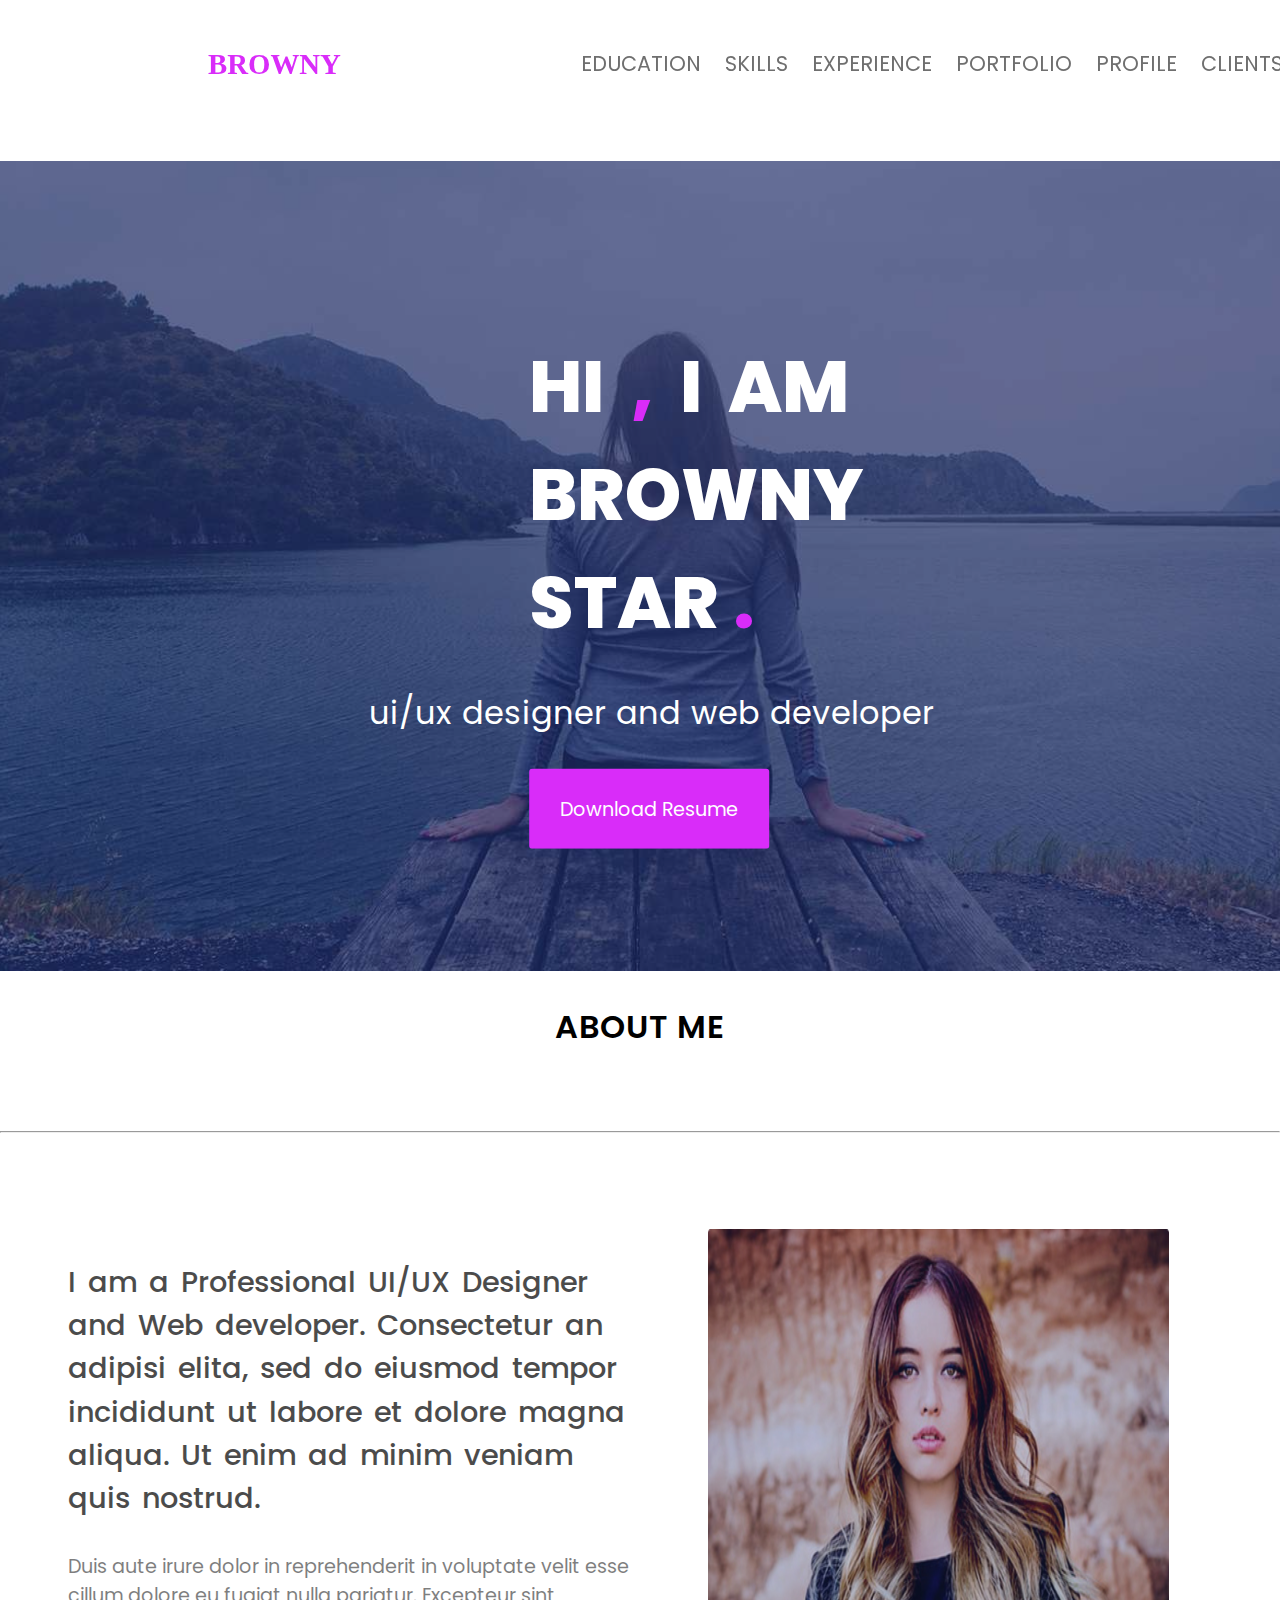
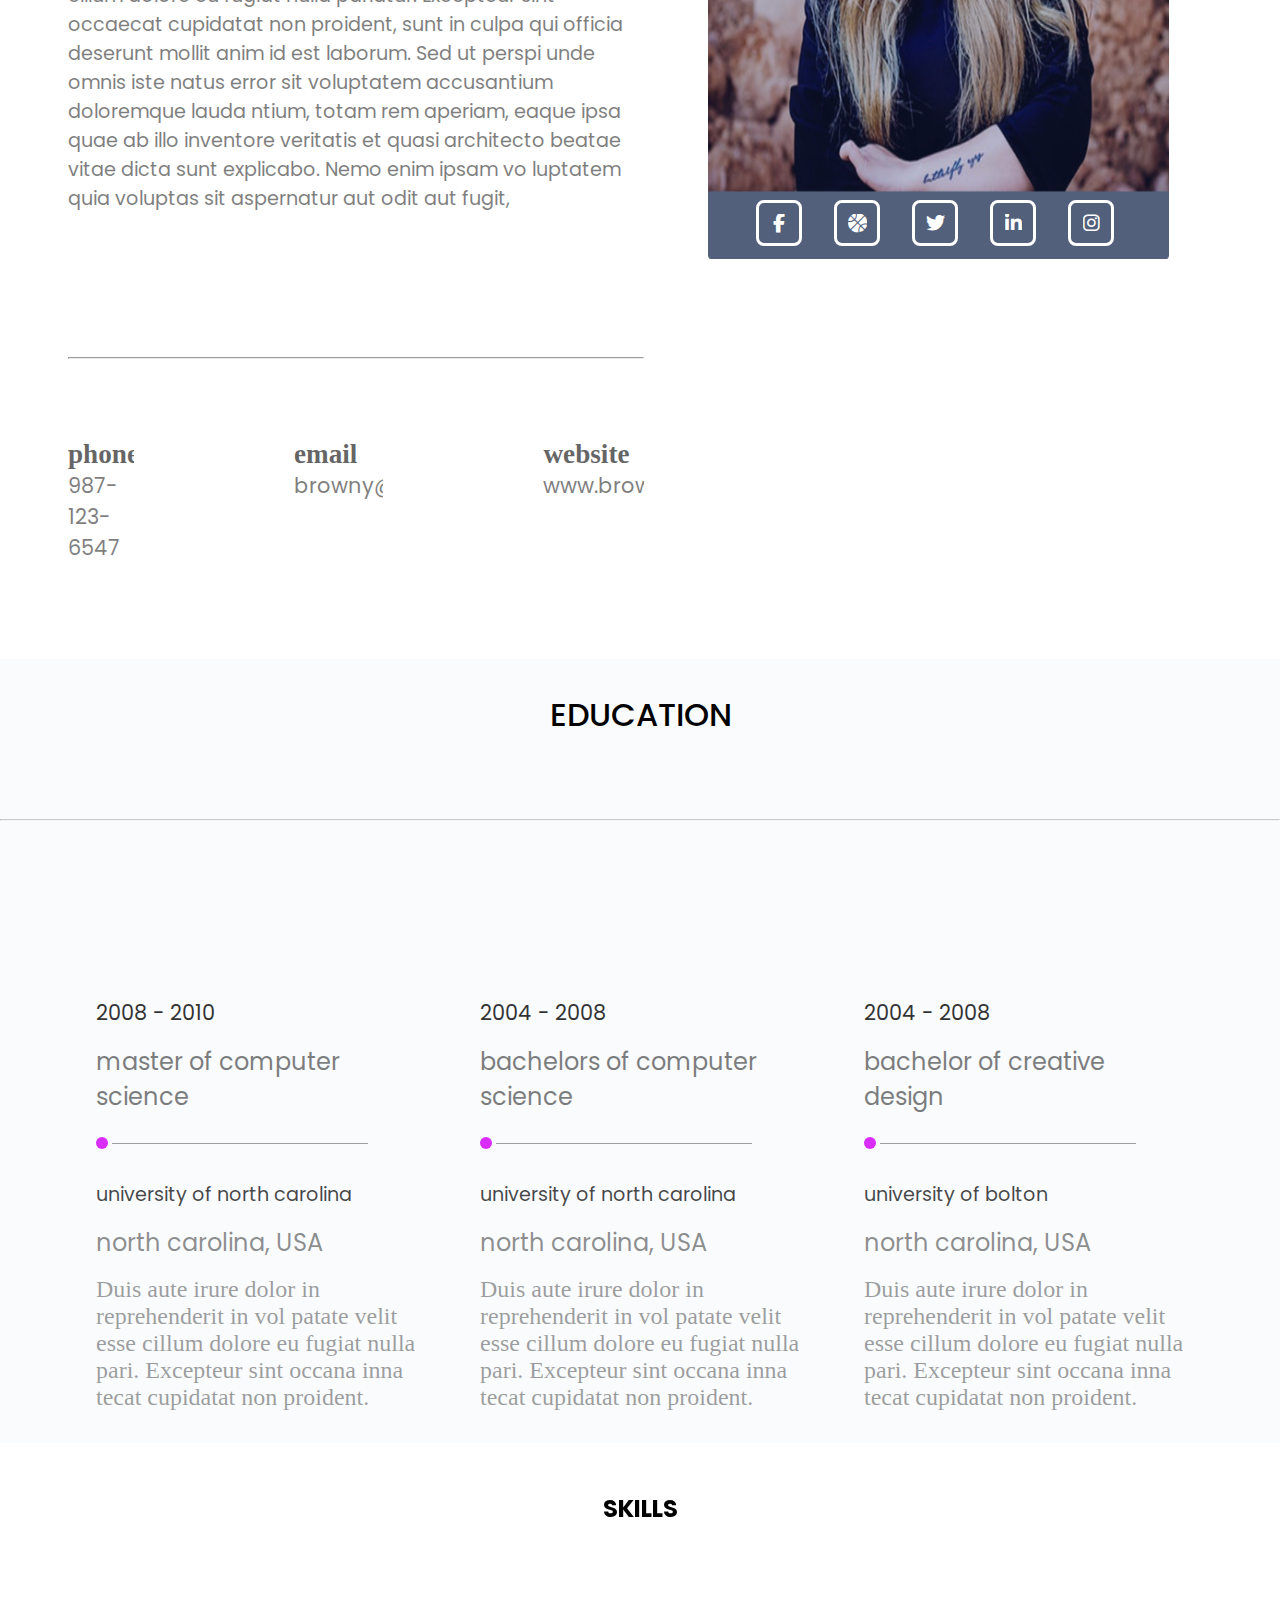
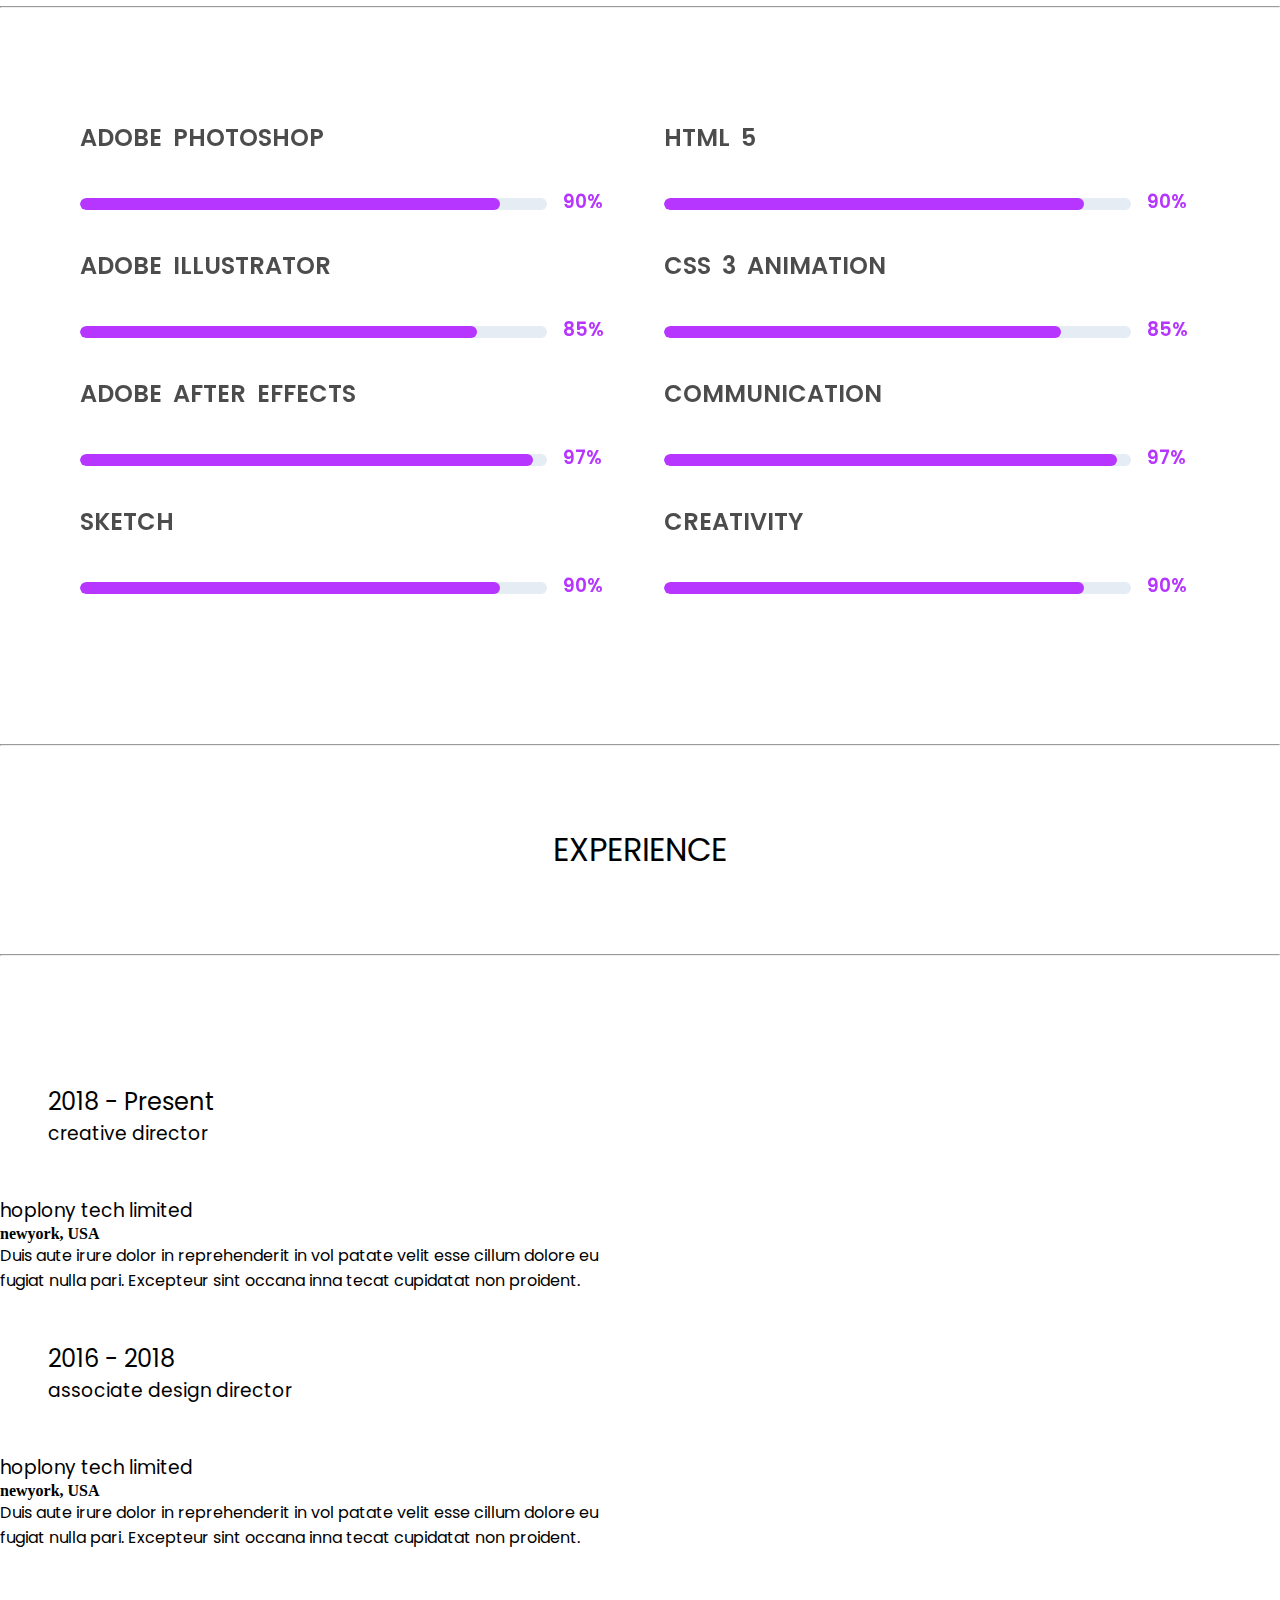
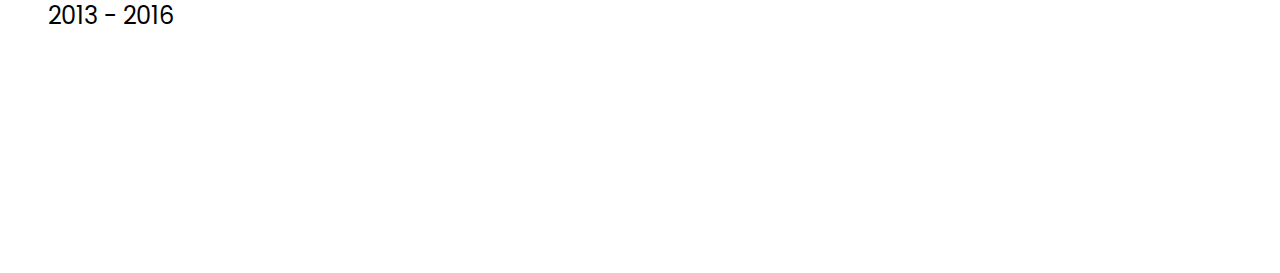
==== html/index.html @ 08ea1aae "adding files" ====
<!DOCTYPE html>
<html lang="en">
<head>
    <meta charset="UTF-8">
    <link rel="preconnect" href="https://fonts.googleapis.com">
    <link rel="shortcut icon" href="/images/logo/favicon.png" type="image/x-icon">
<link rel="preconnect" href="https://fonts.gstatic.com" crossorigin>
<link href="https://fonts.googleapis.com/css2?family=Poppins:ital,wght@0,100;0,200;0,300;0,400;0,500;0,600;0,700;0,800;0,900;1,100;1,200;1,300;1,400;1,500;1,600;1,700;1,800;1,900&display=swap" rel="stylesheet">
    <meta name="viewport" content="width=device-width, initial-scale=1.0">
    <link rel="stylesheet" href="https://cdnjs.cloudflare.com/ajax/libs/font-awesome/6.7.2/css/all.min.css" integrity="sha512-Evv84Mr4kqVGRNSgIGL/F/aIDqQb7xQ2vcrdIwxfjThSH8CSR7PBEakCr51Ck+w+/U6swU2Im1vVX0SVk9ABhg==" crossorigin="anonymous" referrerpolicy="no-referrer" />
    <link rel="stylesheet" href="/css/style.css">
    <title>BROWNY</title>
</head>
<body>
    <header>
        <nav>
            <div class="content">
                <div class="fp">
            <span>BROWNY</span>
            <div class="icon">
                <div class="box" id="bar" type="button"><i class="fa-solid fa-bars" ></i></div>
                <div class="box" id="x"type="button"><i class="fa-solid fa-xmark"></i></div>
            </div>
        </div>
            <ul>
                <li><a href="">EDUCATION</a></li>
                <li><a href="">SKILLS</a></li>
                <li><a href="">EXPERIENCE</a></li>
                <li><a href="">PORTFOLIO</a></li>
                <li><a href="">PROFILE</a></li>
                <li><a href="">CLIENTS</a></li>
                <li><a href="">CONTACT</a></li>
            </ul>
          
        </div>
        </nav>
    </header>
    <div class="hero">
        <div class="txts" text align="justify">
            <h1>hi <span>,</span> i am   <span class="lft">browny</span>  star<span> .</span></h1>
                <h2>ui/ux designer and web developer</h2>
                <button > <a href="resume.txt">Download Resume</a></button>
        </div>
    </div>
    <h1 style=" text-align: center;
    text-transform:uppercase ; margin-top: 2rem;
  font-weight: 600;letter-spacing: 1px; margin-bottom: 2rem;">about me</h1>
  <hr>
  <!-- starting of about me ------------------------------------------------------------------------------------------------------------------ -->
  <div class="about-me">
    <div class="left">
        <div class="tp">
        <h2>I am a Professional UI/UX Designer and Web developer. Consectetur an adipisi elita, sed do eiusmod tempor incididunt ut labore et dolore magna aliqua. Ut enim ad minim veniam quis nostrud.</h2>
        <p>Duis aute irure dolor in reprehenderit in voluptate velit esse cillum dolore eu fugiat nulla pariatur. Excepteur sint occaecat cupidatat non proident, sunt in culpa qui officia deserunt mollit anim id est laborum. Sed ut perspi unde omnis iste natus error sit voluptatem accusantium doloremque lauda ntium, totam rem aperiam, eaque ipsa quae ab illo inventore veritatis et quasi architecto beatae vitae dicta sunt explicabo. Nemo enim ipsam vo luptatem quia voluptas sit aspernatur aut odit aut fugit,</p>
    </div>
        <hr>
        <div class="ip">
            <div class="box">
                <span>phone</span>
                <p>987-123-6547</p>
            </div>
            <div class="box">
                <span>email</span>
                <p>browny@info.com</p>
            </div>
            <div class="box">
                <span>website</span>
                <p>www.brownsine.com</p>
            </div>
            
        </div>
   
    </div>
    <div class="right">
        <img src="/images/about/profile_image.jpg" alt="">
        <div class="icons" >
           
            <div class="i"><i class="fa-brands fa-facebook-f" style="color: #ffffff;"></i></div>
            <div class="i">  <i class="fa-solid fa-basketball" style="color: #ffffff;"></i> </div>
                <div class="i"> <i class="fa-brands fa-twitter" style="color: #ffffff;"></i></div>
                    <div class="i"><i class="fa-brands fa-linkedin-in" style="color: #ffffff;"></i></div>
                        <div class="i"> <i class="fa-brands fa-instagram" style="color: #ffffff;"></i></div>
        </div>
    </div>
  </div>
  <!-- start o education part ------------------------------------------------------------------------------------------------------------------------------------------------------------------------------------------------- -->
<div class="edu">
    <h1>education</h1>
    <hr>
    <div class="edu-cont">
    <div class="edu-timeline">
        <div class="up">
        <h2>2008 - 2010</h2>
        <h3>master of computer science</h3>
        <div class="line"> <div class="circle"></div> <div></div> </div>
    </div>
            <div class="low">
                <h2>university of north carolina</h2>
                <h3>north carolina, USA</h3>
                <span>Duis aute irure dolor in reprehenderit in vol patate velit esse cillum dolore eu fugiat nulla pari. Excepteur sint occana inna tecat cupidatat non proident.</span>
            </div>
       
    </div>
    
    <div class="edu-timeline">
        <div class="up">
        <h2>2004 - 2008</h2>
        <h3>bachelors of computer science</h3>
        <div class="line"> <div class="circle"></div> <div></div> </div>
       </div>
            <div class="low">
                <h2>university of north carolina</h2>
                <h3>north carolina, USA</h3>
                <span>Duis aute irure dolor in reprehenderit in vol patate velit esse cillum dolore eu fugiat nulla pari. Excepteur sint occana inna tecat cupidatat non proident.</span>
            </div>
   
    
    </div>
    <div class="edu-timeline">
        <div class="up">
        <h2>2004 - 2008</h2>
        <h3>bachelor of creative design</h3>
        
        <div class="line"> <div class="circle"></div> <div></div> </div>
        </div>
            <div class="low">
                <h2>university of bolton</h2>
                <h3>north carolina, USA</h3>
                <span>Duis aute irure dolor in reprehenderit in vol patate velit esse cillum dolore eu fugiat nulla pari. Excepteur sint occana inna tecat cupidatat non proident.</span>
            </div>
       
  

    </div>
</div>
</div>

 <!-- starting of skills ------------------------------------------------------------------------------------------------------------------------------------------------------------------------------------------------- -->
 <!-- starting of skills ------------------------------------------------------------------------------------------------------------------------------------------------------------------------------------------------- -->

 <!-- starting of skills ------------------------------------------------------------------------------------------------------------------------------------------------------------------------------------------------- -->
 <!-- starting of skills ------------------------------------------------------------------------------------------------------------------------------------------------------------------------------------------------- -->
 <!-- starting of skills ------------------------------------------------------------------------------------------------------------------------------------------------------------------------------------------------- -->
 <!-- starting of skills ------------------------------------------------------------------------------------------------------------------------------------------------------------------------------------------------- -->
 <!-- starting of skills ------------------------------------------------------------------------------------------------------------------------------------------------------------------------------------------------- -->
 <!-- starting of skills ------------------------------------------------------------------------------------------------------------------------------------------------------------------------------------------------- -->
 <!-- starting of skills ------------------------------------------------------------------------------------------------------------------------------------------------------------------------------------------------- -->
 <!-- starting of skills ------------------------------------------------------------------------------------------------------------------------------------------------------------------------------------------------- -->
 <!-- starting of skills ------------------------------------------------------------------------------------------------------------------------------------------------------------------------------------------------- -->
   <div class="skills" loading="lazy">
    <h1>skills</h1>
    <hr>
    <div class="skill_box">
        <div class="design_skills">



            <div class="skill_wraper">
                <h2>adobe photoshop</h2>
                <div class="pogress">
                    <div class="pbox">
                        <div class="pbar" id="one"></div>
                    </div>
                    <h3>90%</h3>
                </div>
                
            </div>


            <div class="skill_wraper">
                <h2>adobe illustrator</h2>
                <div class="pogress">
                    <div class="pbox">
                        <div class="pbar" id="two"></div>
                    </div>
                    <h3>85%</h3>
                </div>
              
            </div>
            <div class="skill_wraper">
                <h2>adobe after effects</h2>
                <div class="pogress">
                    <div class="pbox">
                        <div class="pbar" id="three"></div>
                    </div>
                    <h3>97%</h3>
                </div>
                
            </div>
            <div class="skill_wraper">
                <h2>sketch</h2>
                <div class="pogress">
                    <div class="pbox">
                        <div class="pbar" id="four"></div>
                    </div>
                    <h3>90%</h3>
                </div>
                
            </div>










        </div>
        <div class="web_skills">

            <div class="skill_wraper">
                <h2>html 5</h2>
                <div class="pogress">
                    <div class="pbox">
                        <div class="pbar" id="one"></div>
                    </div>
                    <h3>90%</h3>
                </div>
            
            </div>


            <div class="skill_wraper">
                <h2>css 3 animation</h2>
                <div class="pogress">
                    <div class="pbox">
                        <div class="pbar" id="two"></div>
                    </div>
                    <h3>85%</h3>
                </div>
               
            </div>
            <div class="skill_wraper">
                <h2>communication</h2>
                <div class="pogress">
                    <div class="pbox">
                        <div class="pbar" id="three"></div>
                    </div>
                    <h3>97%</h3>
                </div>
              
            </div>
            <div class="skill_wraper">
                <h2>creativity</h2>
                <div class="pogress">
                    <div class="pbox">
                        <div class="pbar" id="four"></div>
                    </div>
                    <h3>90%</h3>
                </div>
                
            </div>
        </div>
    </div> 
   </div>
  <hr>

<!-- start of EXPERIENCE part ---------------------------------------------------------------------------------------- -->
<!-- start of EXPERIENCE part ---------------------------------------------------------------------------------------- -->
<!-- start of EXPERIENCE part ---------------------------------------------------------------------------------------- -->
<!-- start of EXPERIENCE part ---------------------------------------------------------------------------------------- -->
<!-- start of EXPERIENCE part ---------------------------------------------------------------------------------------- -->


<div class="experience">
 <h1>experience</h1>
 <hr>
 <div class="r_container">
        <!-- space ---------------------------------------->
    <div class="row">
        <div class="left">
            <h2>2018 - Present</h2>
            <h3>creative director</h3>
        </div>
        <div class="right">
            <h3>hoplony tech limited</h3>
            <h4>newyork, USA</h4>
            <p>Duis aute irure dolor in reprehenderit in vol patate velit esse cillum dolore eu fugiat nulla pari. Excepteur sint occana inna tecat cupidatat non proident.</p>
        </div>
    
    </div>
    <!-- space ---------------------------------------->
    <div class="row">
        <div class="left">
            <h2>2016 - 2018</h2>
            <h3>associate design director</h3>
        </div>
        <div class="right">
            <h3>hoplony tech limited</h3>
            <h4>newyork, USA</h4>
            <p>Duis aute irure dolor in reprehenderit in vol patate velit esse cillum dolore eu fugiat nulla pari. Excepteur sint occana inna tecat cupidatat non proident.</p>
        </div>
    </div>
        <!-- space ---------------------------------------->
    <div class="row">
        <div class="left">
            <h2>2013 - 2016</h2>
            <h3></h3>
        </div>
        <div class="right">
            <h3></h3>
            <h4></h4>
            <p></p>
        </div>
    </div>
        <!-- space ---------------------------------------->
    <div class="row">
        <div class="left">
            <h2></h2>
            <h3></h3>
        </div>
        <div class="right">
            <h3></h3>
            <h4></h4>
            <p></p>
        </div>
    </div>
        <!-- space ---------------------------------------->
    <div class="row">
        <div class="left">
            <h2></h2>
            <h3></h3>
        </div>
        <div class="right">
            <h3></h3>
            <h4></h4>
            <p></p>
        </div>
    </div>
        <!-- space ---------------------------------------->
 </div>





</div>





































































    <script src="/js/app.js">
        
    </script>
</body>
</html>
---- css/style.css ----
*{
    padding: 0;
    margin: 0;
    overflow-x: hidden;
}
h1,p,h2,h3,a{
  font-family: "Poppins", sans-serif;
  font-weight: 400;
  font-style: normal;
  
}
hr{
  margin: 5rem 0;
}
a{
  text-decoration: none;
  color: white;
}
nav{
    padding: 3rem;
    box-shadow:  0 0 1px 0 black;
}
nav span{
   
        font-size: 1.3rem;
        color: #d92cf9;
        font-weight: bold;
        margin-bottom: 2rem;
}
nav ul{
 position:absolute;
 z-index: 1;
 transition: .2s;
 font-size: 1.2rem;
 bottom:250rem ;
}
nav ul a{
    color: black;
    text-decoration: none;
    line-height: 2rem;

}
nav .icon .box{
  border: 2px solid #d92cf9;
  height: 3rem;
  width: 3rem;
  display: flex;
  align-items: center;
  justify-content: center;
}

nav .icon i{
    color: #d92cf9;
    font-size: 2rem;
    position:absolute;
    overflow: hidden;
  
   
}
.vis{
    position: relative;
    bottom: 0;
}

/* nav .icon i::after{
    content: '';
    
    position: absolute;

    top: -0.5rem;
    left: -0.5rem;
    right: -0.5rem;
    bottom: -0.5rem;
    background-color: transparent;
    border: rgb(158, 16, 16) px solid;
} */
nav .fp{
 display: flex;
 height: fit-content;
 justify-content: space-between;
 overflow: visible;
}
#x{
    display: none;
}
.hero{
  position: relative;
  color: white;
 

  height: 80VH;
  width: 100VW;
  background-image: url("/images/about/welcome-banner.jpg");
  background-size: cover;
  background-position: center;
  

}
.hero .txts{
position: absolute;
width: max-content;
left: 50%;
top: 40%;
transform: translate(-40%,-50%);
margin-top: 5rem;


}

.hero h1{
  margin-bottom: 2rem;
  font-size: 3rem;
  width: 15rem;
  font-weight: 750;
  text-transform: uppercase;
  animation: first 1s ;
  margin-left: 5rem;
 
}
.hero h1 span{
  color: #d92cf9;
  font-weight: 750;
  word-wrap: normal;
}
.hero h1 .lft{
  color: white;
  transform: translate(-100px);
}
.hero h2{
  font-size: 1.2rem;
  margin-bottom: 2rem;
  animation: first 1s ;
  letter-spacing: .5px;
 
}
.hero button{
  background-color: #d92cf9;
  color: white;
  border: none;
  height: 3rem;
  width: 10rem;
  border-radius: 3px;
  margin-left: 5rem;
  font-size: 1rem;
}
.hero::before{
  content: "";
  position: absolute;
  top: 0;
  left: 0;
  background: rgba(31, 44, 108, .65);
  width: 100%;
  height: 100%;
}
@keyframes first {

   0%{
     margin-bottom: 0;
   }
   100%{
    margin-bottom: 3rem;
   }
}
.about-me{
  width: 100%;
  height: 100%;
  display: flex;
  flex-wrap: wrap;
  padding-right: 2rem;
  padding-left: 20px;
}
.about-me .left{
  width: 100%;

}
.about-me .right{
  width: 100%;
  height: 70vh;
  padding: 1rem;
  
  position: relative;
}
.right img{
  width: 95%;
  height:100%;
}
.about-me .left .tp {
  margin-top: 5rem;
}
.about-me .left .tp h2{
  font-size: 1.1rem;
  font-weight: 500;
  opacity: .7;
  margin-bottom: 4rem;
}
.about-me .left .tp p{
  font-size: 1.1rem;
  opacity: .5;
  margin-bottom: 4rem;
}
.about-me .left .ip {
  margin-top: 2rem;
}
.about-me .left .ip .box{
  margin-bottom: 3rem;
}
.about-me .left .ip .box span{
  font-size: 1.3rem;
  opacity: .6;
 
}
.about-me .left .ip .box p{
  font-size: 1.3rem;
  opacity: .5;
}
.right .icons{
  position:absolute;
 margin-bottom: 1rem;
left:   50%;
transform: translate(-50%);
  bottom: 0;
  display: flex;
  gap: 2rem;
 
}

  .right .icons i {
  
    font-size: 1rem; /* Increased for better visibility */
 
  }
  
.right .icons .i{
  height: 1.8rem;
  width: 1.8rem;
  border: 2px solid white;
  display: flex;
  align-items: center;
  justify-content: center;
  margin: 0;
}
.edu{
  height: 100%;
  width: 100vw;
  background-color: #f9fbfd;
  padding: 2rem 0;
}
.edu h1{
  text-align: center;
  text-transform: uppercase;
  margin-bottom: 5rem;
}
.edu hr{
  opacity: .5;
}
.edu .edu-timeline{

  padding: 2rem;
}
.edu .edu-timeline .up{
margin-bottom: 1.5rem;
  overflow: visible;
}
.edu .edu-timeline .up h2{
 font-size: 1.1rem;
 opacity: .8;
}
.edu .edu-timeline .up h3{
  font-size: 1.1rem;
  opacity: .5;
  position: relative;
  overflow: visible;
 }
 .edu .edu-timeline .line {
 
overflow: visible;

 }
 .edu .edu-timeline .line .circle{
  height: 12px;
  width: 12px;
  border-radius: 50%;
 display: inline-flex;
 position: relative;
 top: 5px;
  background-color: #d92cf9;
 }
.line div{
  background-color: #0000005c;
  display: inline-flex;
  width: 80%;
  height: 1px;
 }
 .edu-timeline h3{
  margin:1rem 0;
 }
 .edu .edu-timeline .low h2{
 font-size: 1.2rem;
 color: rgba(0, 0, 0, 0.73);
 }
 .edu .edspanu-timeline .low h3{
  font-size: 1rem;

  color: rgba(0, 0, 0, 0.639);
  }
 .low span{
    font-size: 1rem;
  opacity: .6;
    color: rgb(22, 22, 22);
    }
    .skills h1{
      text-align: center;
      text-transform: uppercase;
      font-size: 1.5rem;
      font-weight: bold;
      margin-top: 3rem;
    }
    .skills hr{
      margin: 5rem 0;
    }

    .skills .skill_box .skill_wraper h2{
      font-size: 1rem;
      opacity: 0.7;
      text-transform: uppercase;
      word-spacing: 5px;
      margin-bottom: 1rem;
      position: relative;
      
    }
    .skills .skill_box .skill_wraper{
      width: 100%;
    
    }
    .skills .skill_box {
      display: flex;
      flex-wrap: wrap;
      gap: 5rem;
      padding: 2rem;
      margin-left: 3rem;
    }
    .skills .skill_box .design_skills{
      width: 100%;
    }
     .skills .skill_box .web_skills{
      width: 100%;
    }
    
    .skills .skill_box .skill_wraper .pogress{
      width: 100%;
      display: flex;
      
      gap: 1rem;
    }
    .skills .skill_box .skill_wraper h3{
      color: #b636ff;
      font-weight: 600;
    }
    .skills .skill_box .skill_wraper .pogress .pbox{
     width: 80%;
     height: 8px;
     background-color: #E6ECF3;
     border-radius:  40px;
     margin-top: .7rem;
    }
    .skills .skill_box .skill_wraper .pogress .pbox #one{
      height: 100%;
      width: 90%;
      border-radius:  40px;
      background-color: #b636ff;
      animation: bar   1s ease-in ;
    
    }
    .skills .skill_box .skill_wraper .pogress .pbox #two{
      height: 100%;
      width: 85%;
      border-radius:  40px;
      background-color: #b636ff;
      animation: bar   1s ease-in ;
    }
    .skills .skill_box .skill_wraper .pogress .pbox #three{
      height: 100%;
      width: 97%;
      border-radius:  40px;
      background-color: #b636ff;
      animation: bar   1s ease-in ;
      
    }
    .skills .skill_box .skill_wraper .pogress .pbox #four{
      height: 100%;
      width: 90%;
      border-radius:  40px;
      background-color: #b636ff;
      animation: bar   1s ease-in ;
    }
    @keyframes bar{
      0%{
        width: 0%;
      }
      100%{
        width: 100%;
      }
    }

    .experience{
      width: 100%;
      height: 100%;
    }
    .experience h1{
     text-transform: uppercase;
     text-align:center;
    }
 
 










/* for tablet----------------------------------------------------------------------------------------------------------------------------- */
@media (min-width:480px ) and (max-width:768px){

  
  .about-me{
    width: 100vw;
    display: flex;
    flex-wrap: nowrap;
  }
  .right{
    width: 50%;
  }
  .left{
    width: 50%;
   
  }
  .right .icons{
   
   margin-bottom: 1.8rem;

  }
  .about-me .left .tp h2{
   
    margin-bottom: 2rem;
  }
  .about-me .left .tp p{
   
    margin-bottom: 2rem;
  }
  .about-me .left .ip {
    display: flex;
    flex-wrap: nowrap;
    gap: 2rem;
  }
  .about-me .left .ip .box span{
    font-size: 1rem;
 
   
  }
  .about-me .left .ip .box p{
    font-size: 1rem;
   
  }
  .edu .edu-cont{
    display: flex;
    flex-wrap: nowrap;
 
  }
  .line div{
    background-color: #0000005c;
    display: inline-flex;
    width: 80%;
    height: 1px;
   }
}
/* for laptop---------------------------------------------------------------------------------------------------------------------------------------- */


@media (min-width:769px ) and (max-width:1024px){
  nav .icon{
    display: none;
  }
  nav{
    padding-right:.5px ;
  }
  nav ul {
    position: relative;
   top: 0;
   display: flex;
  font-size: 1.1rem;
   gap: 1.5rem;
  }
  nav .content{
    display: flex;
    gap: 3rem;
  } 
  nav ul a{
    color: #6f6f6f;
    transition: .5s;
  }     
  nav a:hover{
    color: #d92cf9;
  }
  .about-me{
    width: 100vw;
    display: flex;
    flex-wrap: nowrap;
  }
  .right{
    width: 50%;
  }
  .left{
    width: 50%;
   
  }
  .right .icons{
   
   margin-bottom: 1.8rem;

  }
  .about-me .left .tp h2{
   
    margin-bottom: 2rem;
  }
  .about-me .left .tp p{
   
    margin-bottom: 2rem;
  }
  .about-me .left .ip {
    display: flex;
    flex-wrap: nowrap;
    gap: 2rem;
  }
  .about-me .left .ip .box span{
    font-size: 1rem;
 
   
  }
  .about-me .left .ip .box p{
    font-size: 1rem;
   
  }
  .edu .edu-cont{
    display: flex;
    flex-wrap: nowrap;
 
  }
  .line div{
    background-color: #0000005c;
    display: inline-flex;
    width: 80%;
    height: 1px;
   }
   .skills .skill_box {
    display: flex;
    flex-wrap: wrap;
    gap: 0rem;
    padding: 2rem;
    
  }
  .skills .skill_box .design_skills{
    width: 50%;
  }
   .skills .skill_box .web_skills{
    width: 50%;
  }
  

       
    
    
    
}
/* for desktop--------------------------------------------------------------------------------------------------------- */
@media  (min-width:1025px){
    nav span{
     float: left;
     font-size: 1.3rem;
     margin-right: 15rem;
    }
    nav .icon{
        display: none;
      }
      nav{
        padding-right:.5px ;
        width: 100%;
        display: flex;
        justify-content:center;
        position: sticky;
        top: 0;
        overflow: hidden;
        
      }
      nav ul {
        position: relative;
        overflow: visible;
        margin-right: 5rem;
       top: 0;
       display: flex;
      font-size: 1.3rem;
       gap: 1.5rem;
       text-align: center;
       color: #6f6f6f;
      }
      nav span{
        font-size: 1.8rem;
      }
      nav ul a{
        color: #6f6f6f;
        transition: .5s;
      }
      nav .content{
        display: inline-flex;
     
        margin-left: 10rem;
      }   
      nav a:hover{
        color: #d92cf9;
      }  
      
      
      .hero h1{
       
        margin-left: 12rem;
        font-size: 4.5rem;
        width: 20rem;
        overflow: visible;
      } 
      .hero{
        height: 90vh;
      }
      .hero h1 .lft{
       text-align: center;
      }

      .hero .txts button{
        margin-left: 12rem;
        height: 5rem;
  width: 15rem;
  font-size: 1.2rem;
      }
      .hero h2{
        font-size: 2rem;
        margin-bottom: 2rem;
        animation: first 1s ;
        letter-spacing: 1px;
        margin-left: 2rem;
       
      }
      .hero .txts {
        left: 45%;
top: 40%;
transform: translate(-40%,-45%);
      }
      .about-me{
        width: 100vw;
        display: flex;
        flex-wrap: nowrap;
      }
      .right{
        width: 50%;
        overflow: hidden;
      }
      .left{
        width: 50%;
        padding: 3rem;
       
      }
      .right .icons{
        position:absolute;
        margin-bottom: 1rem;
       left:   40%;
       transform: translate(-50%);
         bottom: 0;
         display: flex;
         gap: 2rem;
         
       margin-bottom: 1.8rem;
    
      }
      .right .icons i{
        font-size: 1.2rem;
      }
      .right .icons .i{
        border-radius: 8px;
        height: 2.5rem;
        width: 2.5rem;
        border: 3px solid white;
      }
      .about-me .left .tp{
        margin-top: 0;
      }
      .about-me .left .tp h2{
       font-size: 1.8rem;
       word-spacing: 5px;
       line-height: 1.5;
        margin-bottom: 2rem;
      }
      .about-me .left .tp p{
        font-size: 1.2rem;
      
       
      }
      .about-me .left .ip {
        display: flex;
        flex-wrap: nowrap;
        gap: 10rem;
      }
      .about-me .left .ip .box span{
        font-size: 2rem;
     
       
      }
      .about-me .left .ip .box p{
        font-size: 1rem;
       
      }
      .right img{
        width: 80%;
        height:100%;
      }
      .about-me .left .ip .box span{
        font-size: 1.7rem;   
        font-weight: 550;    
      }
      .about-me .left .ip .box p{
        font-size: 1.3rem;
        opacity: .5;
      }
      .edu{
        height: 80vh;
        width: 100vw;
        background-color: #f9fbfd;
        padding: 2rem 0;
      }
      .edu h1{
        font-weight: 500;
      }
       .edu-cont{
        display: flex;
        flex-wrap: nowrap;
        padding: 4rem;
        margin-top: 5rem;
      
     
      }
      .line div{
        background-color: #0000005c;
        display: inline-flex;
        width: 80%;
        height: 1px;
       }
       .edu .edu-timeline .up{
        margin-bottom: 2rem;
          overflow: visible;
        }
        .edu .edu-timeline .up h2{
         font-size: 1.3rem;
         opacity: .8;
        }
        .edu .edu-timeline .up h3{
          font-size: 1.5rem;
          opacity: .5;
          position: relative;
          overflow: visible;
         }
      
      
       
        
          .low h2{
         font-size: 1.2rem;
         color: rgba(0, 0, 0, 0.73);
         }
          .low h3{
          font-size: 1.5rem;
          color: rgba(0, 0, 0, 0.448);
          }
          .low span{
            font-size: 1.5rem;
            color: rgba(0, 0, 0, 0.639);
            }
            .skills .skill_box {
              display: flex;
              flex-wrap: wrap;
              gap: 0rem;
              padding: 2rem;
              
            }
            .skills .skill_box .design_skills{
              width: 50%;
            }
             .skills .skill_box .web_skills{
              width: 50%;
            }
            .skills .skill_box .skill_wraper h2{
              font-size: 1.5rem;
              font-weight: 600;
            }
            .skills .skill_box .skill_wraper .pogress .pbox{
             width: 80%;
             height: 12px;
             
           
            }
            .skills .skill_box .skill_wraper .pogress{
              margin:2rem 0;
            }
            
    }
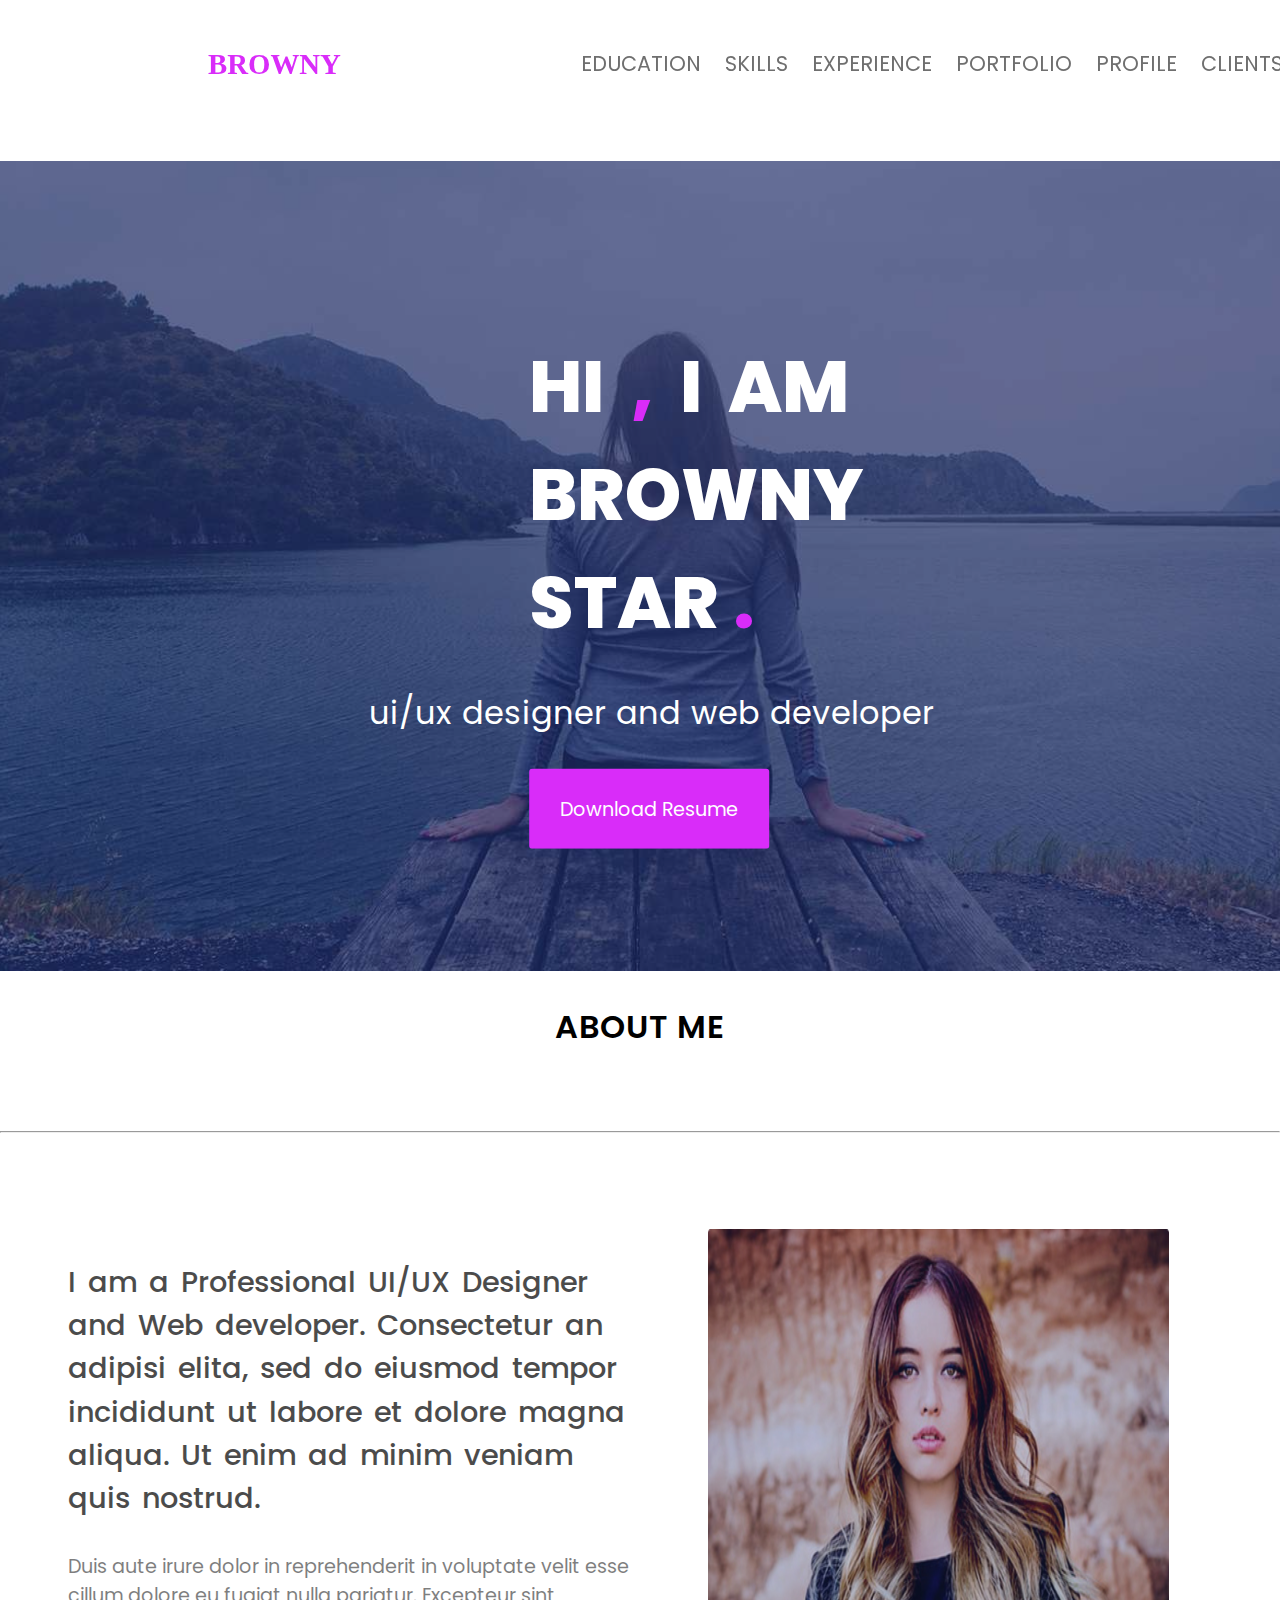
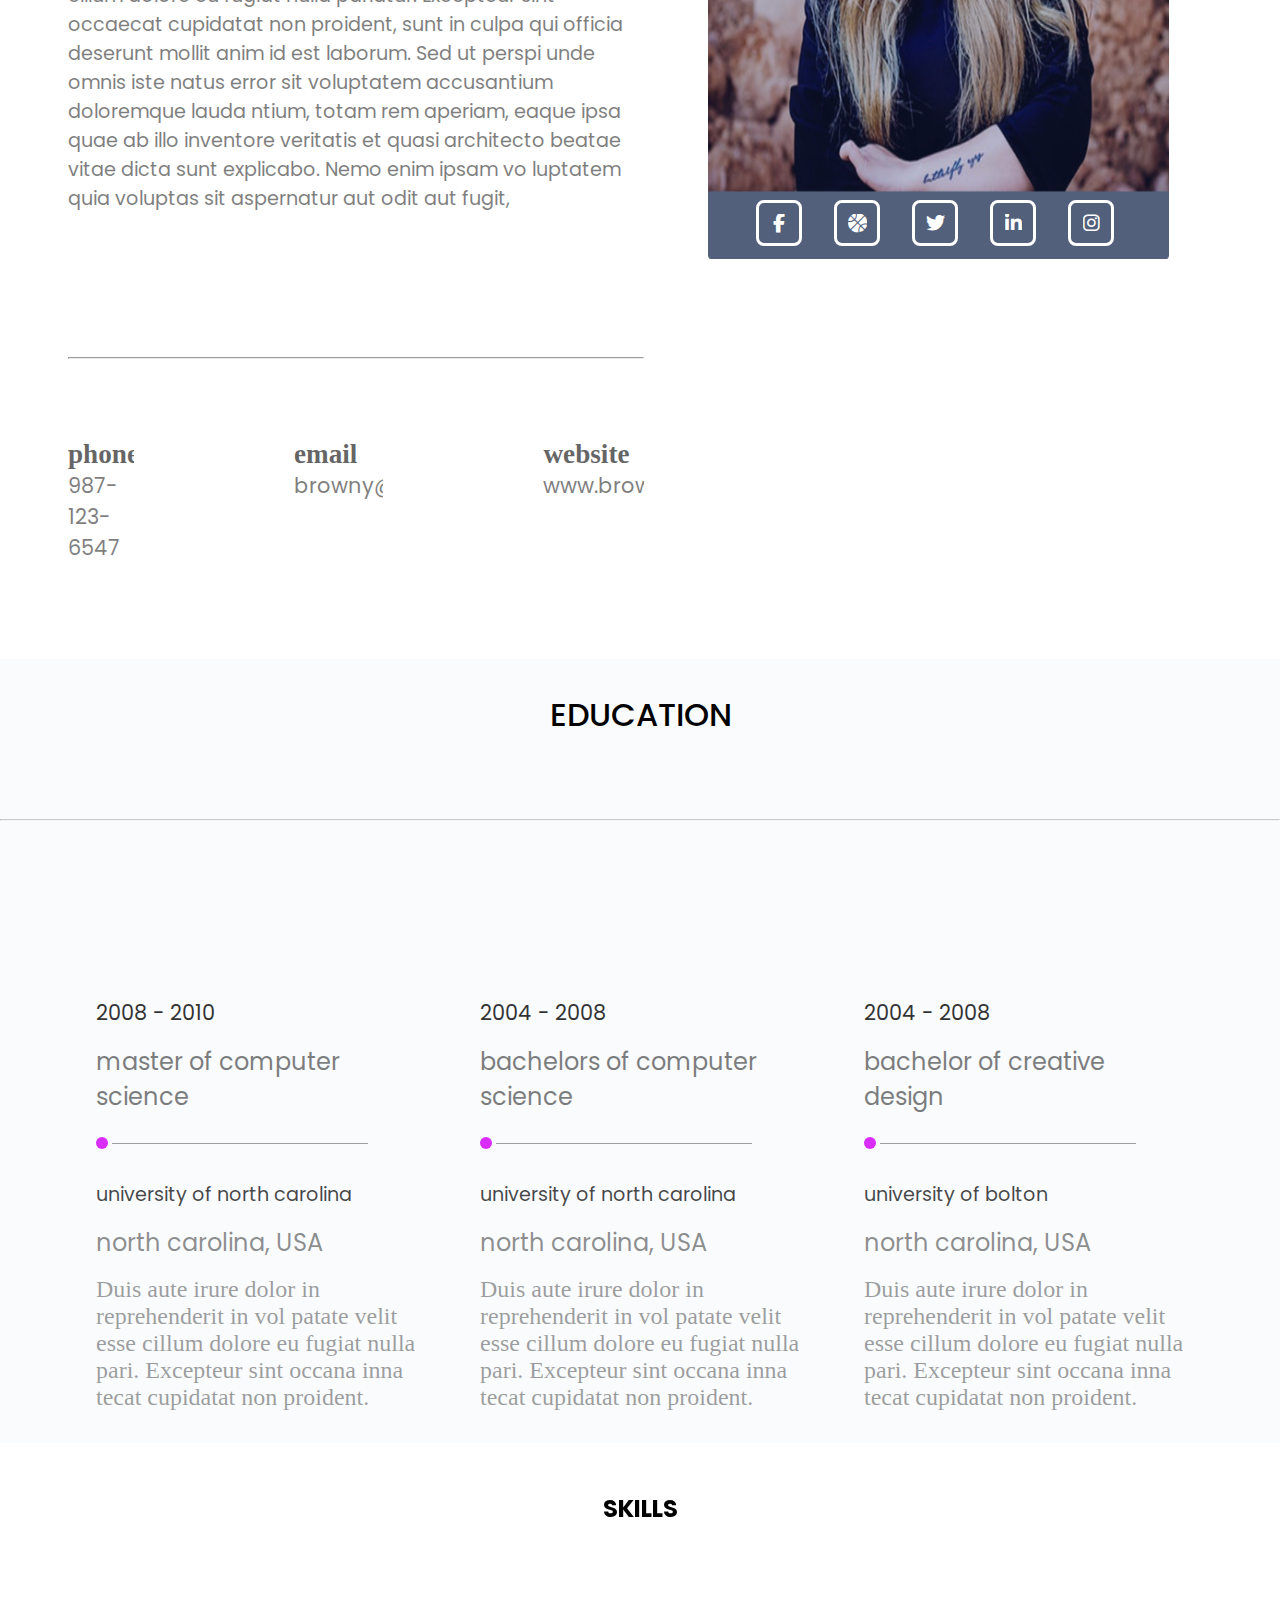
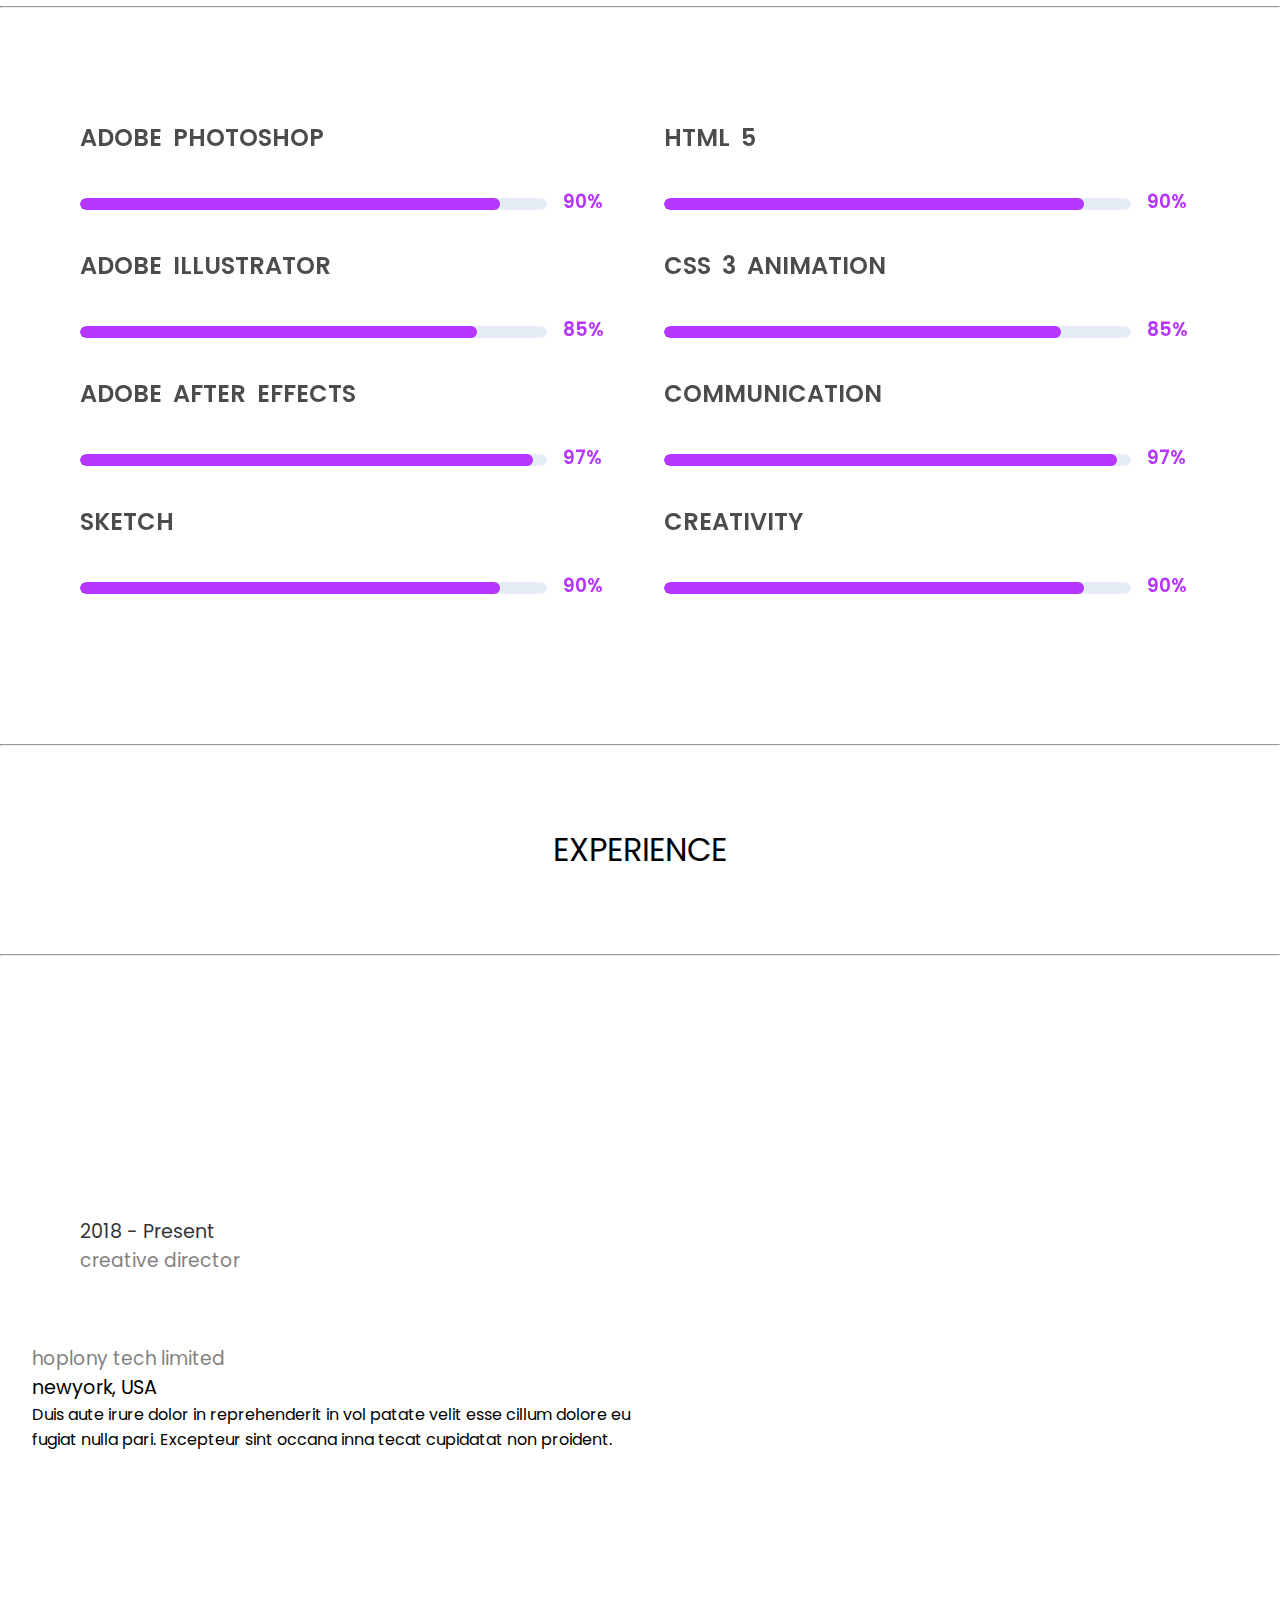
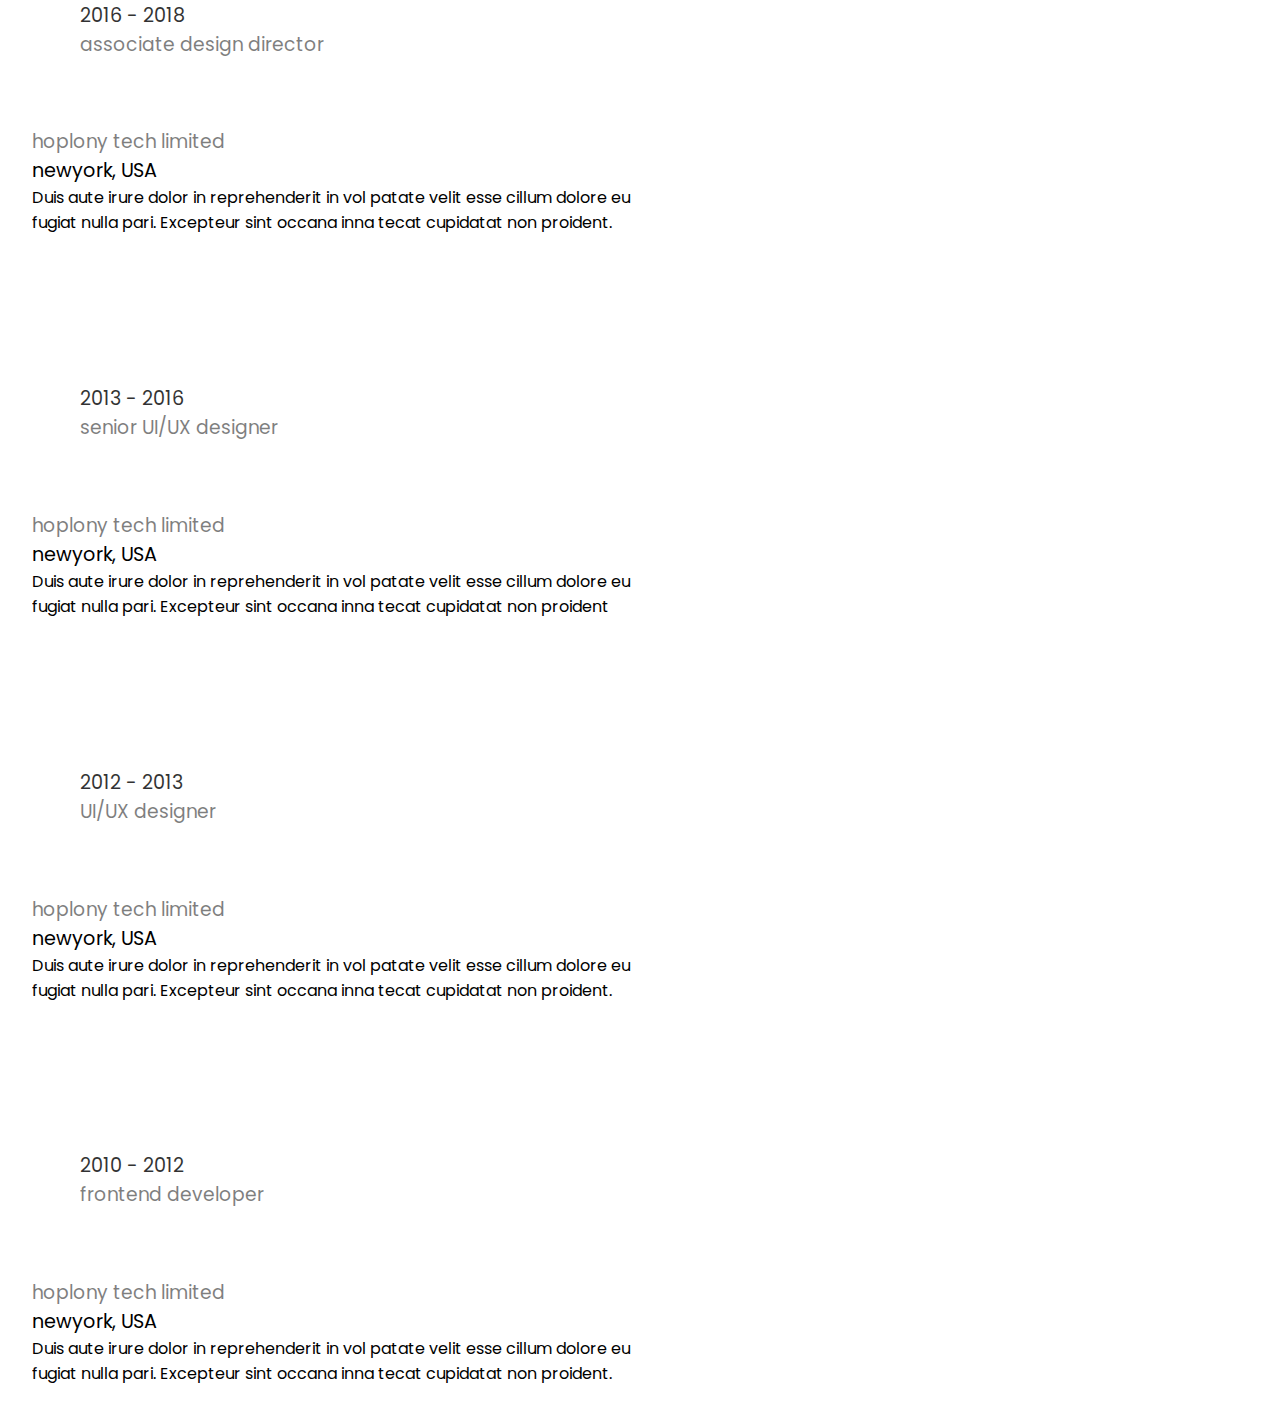
==== commit 9aafa743: "changing in files" ====
--- a/html/index.html
+++ b/html/index.html
@@ -297,36 +297,36 @@
     <div class="row">
         <div class="left">
             <h2>2013 - 2016</h2>
-            <h3></h3>
+            <h3>senior UI/UX designer</h3>
         </div>
         <div class="right">
-            <h3></h3>
-            <h4></h4>
-            <p></p>
+            <h3>hoplony tech limited</h3>
+            <h4>newyork, USA</h4>
+            <p>Duis aute irure dolor in reprehenderit in vol patate velit esse cillum dolore eu fugiat nulla pari. Excepteur sint occana inna tecat cupidatat non proident</p>
         </div>
     </div>
         <!-- space ---------------------------------------->
     <div class="row">
         <div class="left">
-            <h2></h2>
-            <h3></h3>
+            <h2>2012 - 2013</h2>
+            <h3>UI/UX designer</h3>
         </div>
         <div class="right">
-            <h3></h3>
-            <h4></h4>
-            <p></p>
+            <h3>hoplony tech limited</h3>
+            <h4>newyork, USA</h4>
+            <p>Duis aute irure dolor in reprehenderit in vol patate velit esse cillum dolore eu fugiat nulla pari. Excepteur sint occana inna tecat cupidatat non proident.</p>
         </div>
     </div>
         <!-- space ---------------------------------------->
     <div class="row">
         <div class="left">
-            <h2></h2>
-            <h3></h3>
+            <h2>2010 - 2012</h2>
+            <h3>frontend developer</h3>
         </div>
         <div class="right">
-            <h3></h3>
-            <h4></h4>
-            <p></p>
+            <h3>hoplony tech limited</h3>
+            <h4>newyork, USA</h4>
+            <p>Duis aute irure dolor in reprehenderit in vol patate velit esse cillum dolore eu fugiat nulla pari. Excepteur sint occana inna tecat cupidatat non proident.</p>
         </div>
     </div>
         <!-- space ---------------------------------------->
--- a/css/style.css
+++ b/css/style.css
@@ -9,7 +9,7 @@
     margin: 0;
     overflow-x: hidden;
 }
-h1,p,h2,h3,a{
+h1,p,h2,h3,a,h4,h5,h6{
   font-family: "Poppins", sans-serif;
   font-weight: 400;
   font-style: normal;
@@ -411,12 +411,34 @@
     .experience{
       width: 100%;
       height: 100%;
+    
     }
     .experience h1{
      text-transform: uppercase;
      text-align:center;
     }
- 
+    .experience .r_container{
+      padding: 2rem;
+    
+    }
+    .experience .r_container .row{
+     margin-top: 5rem;
+     
+    
+    }
+    .experience .r_container .row .left{
+     margin: 1.3rem 0;
+    }
+    .experience .r_container .row h2{
+      font-size: 1.2rem;
+    opacity: .8;
+    }
+    .experience .r_container .row h3{
+      opacity: .5;
+    }
+    .experience .r_container .row h4{
+     font-size: 1.2rem;
+    }
  
 
 
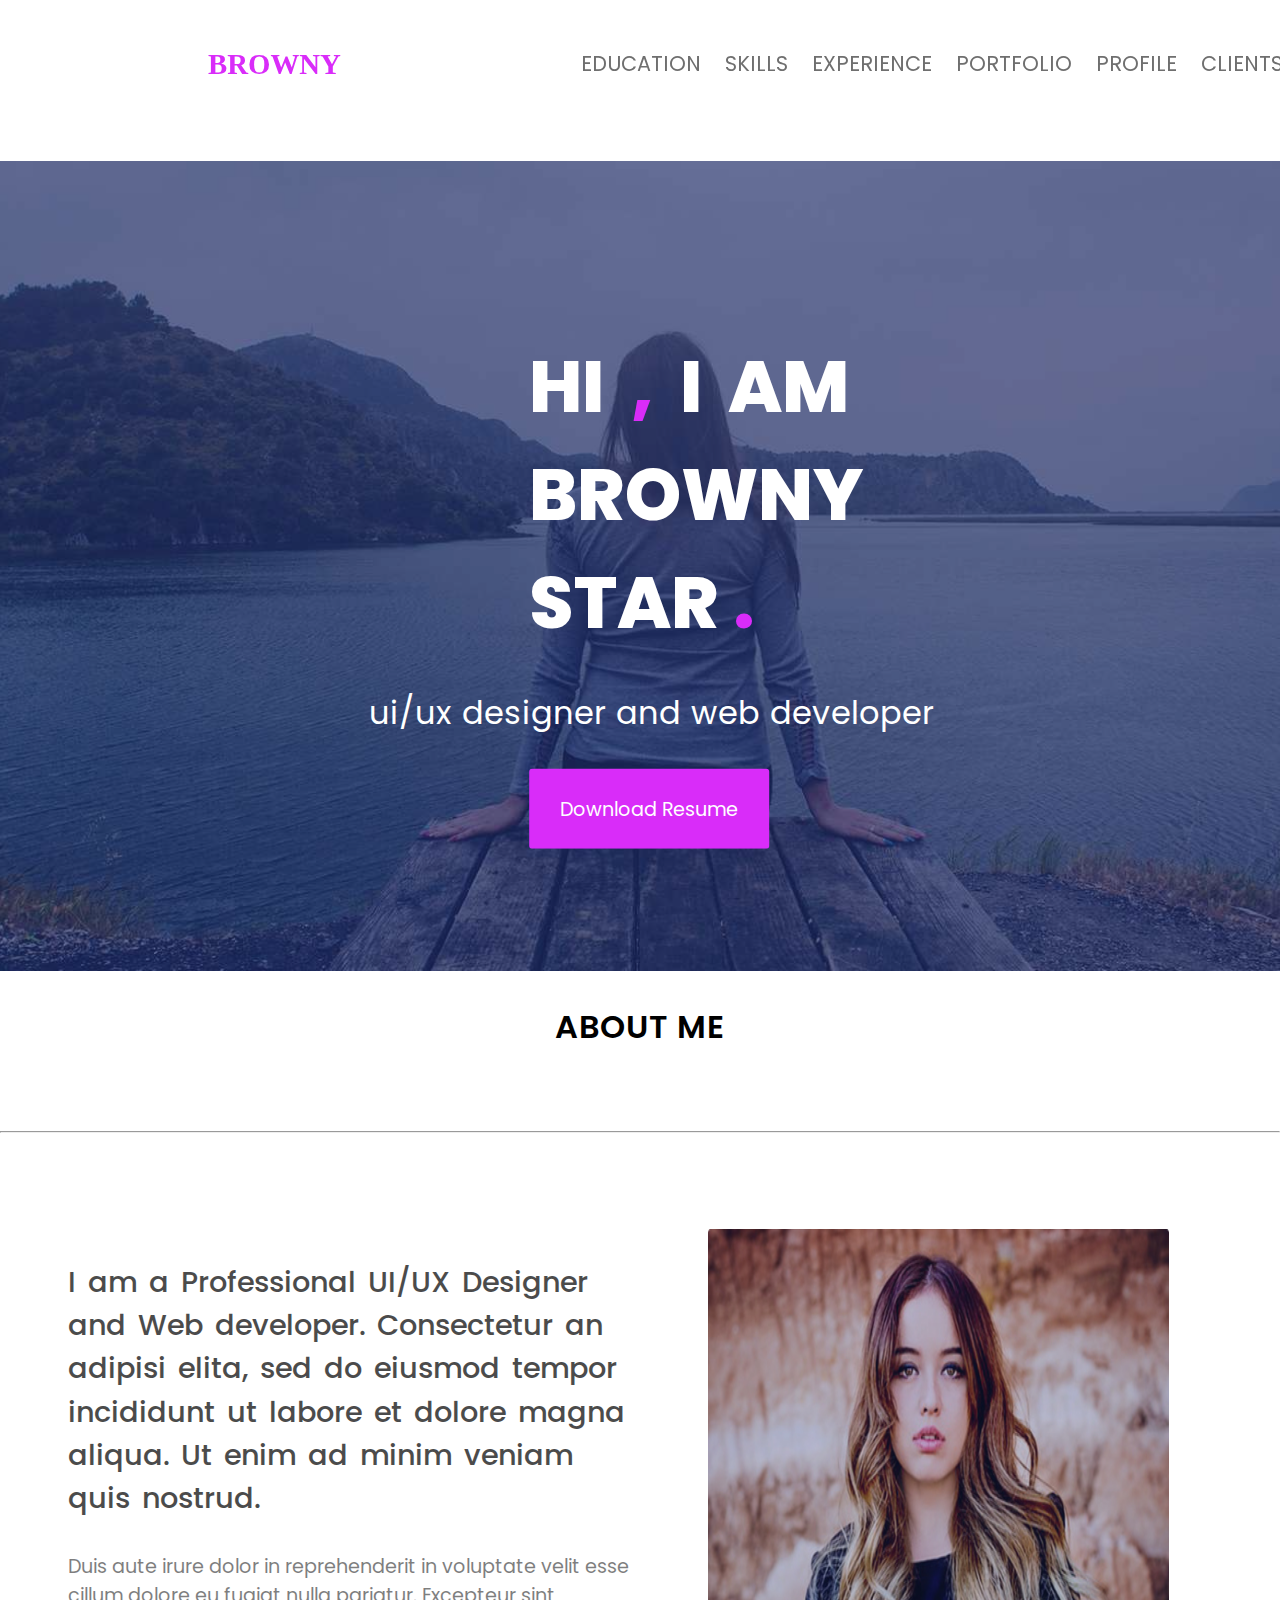
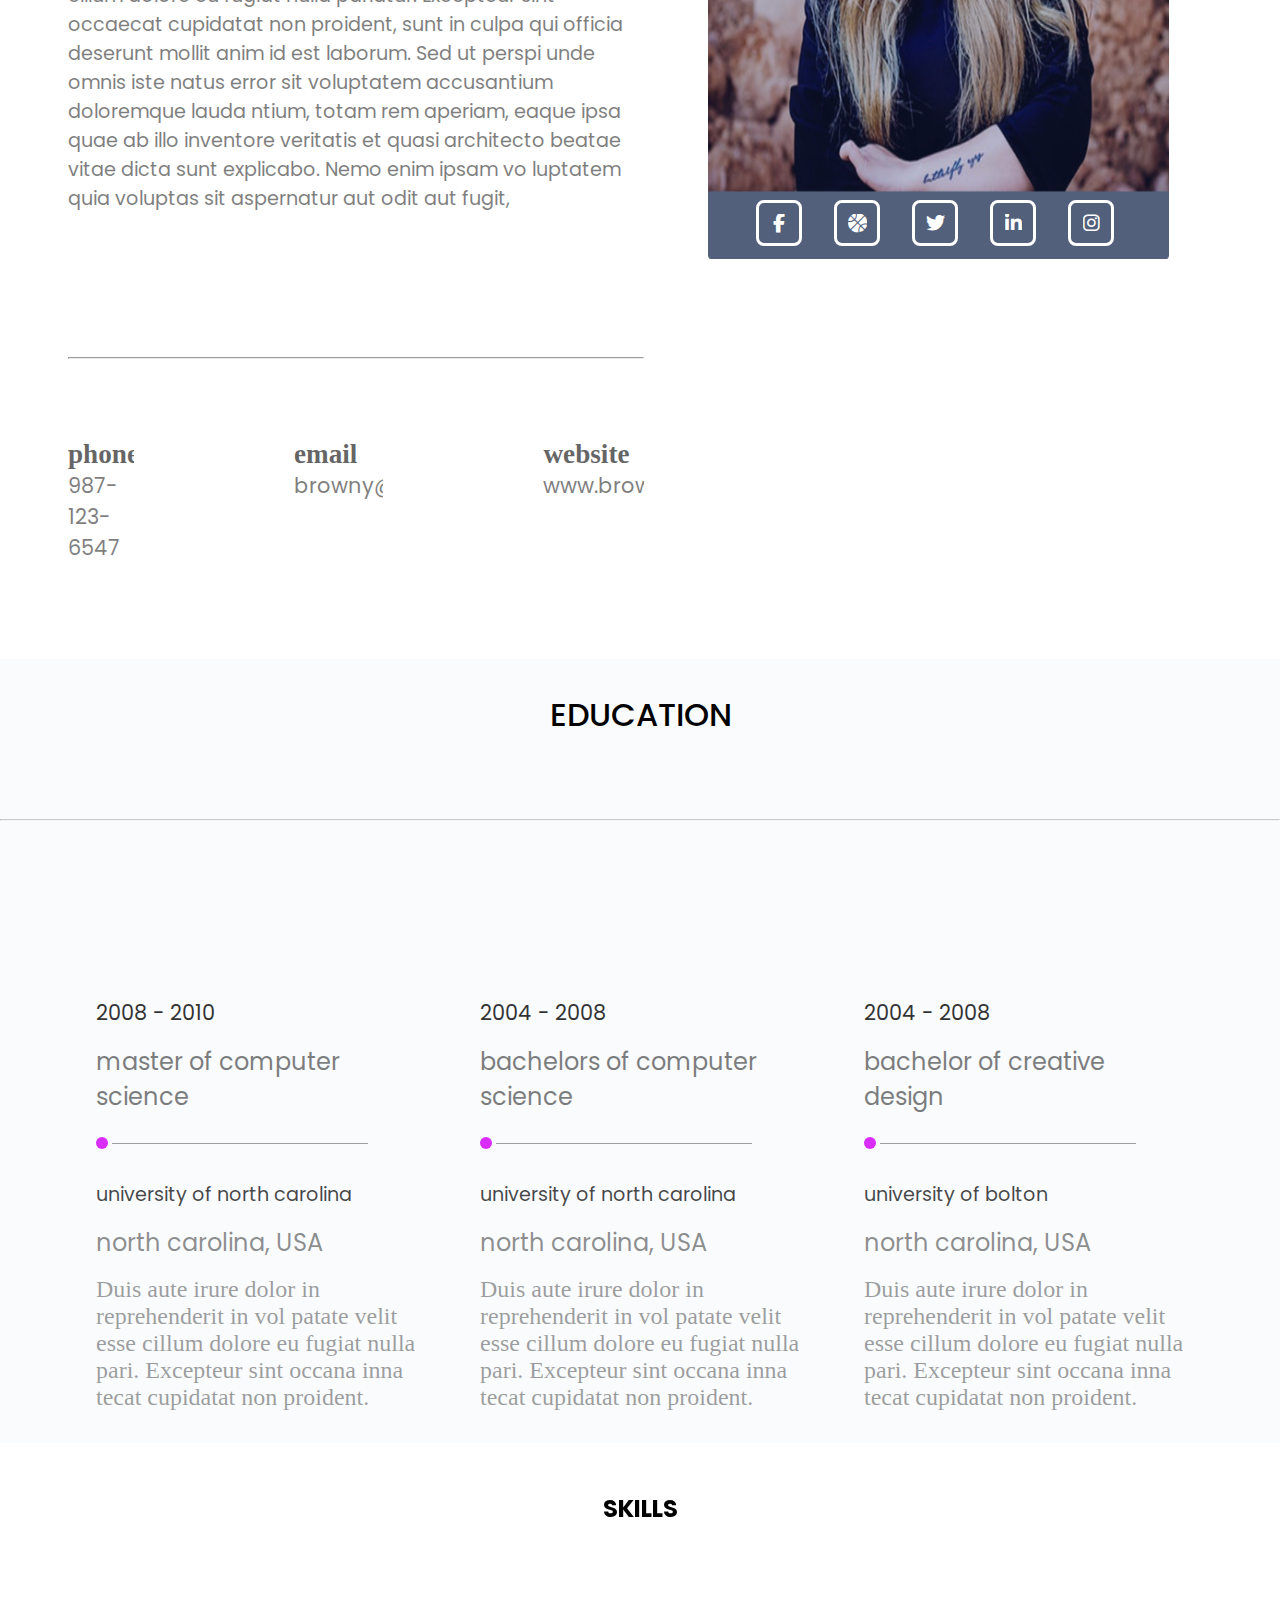
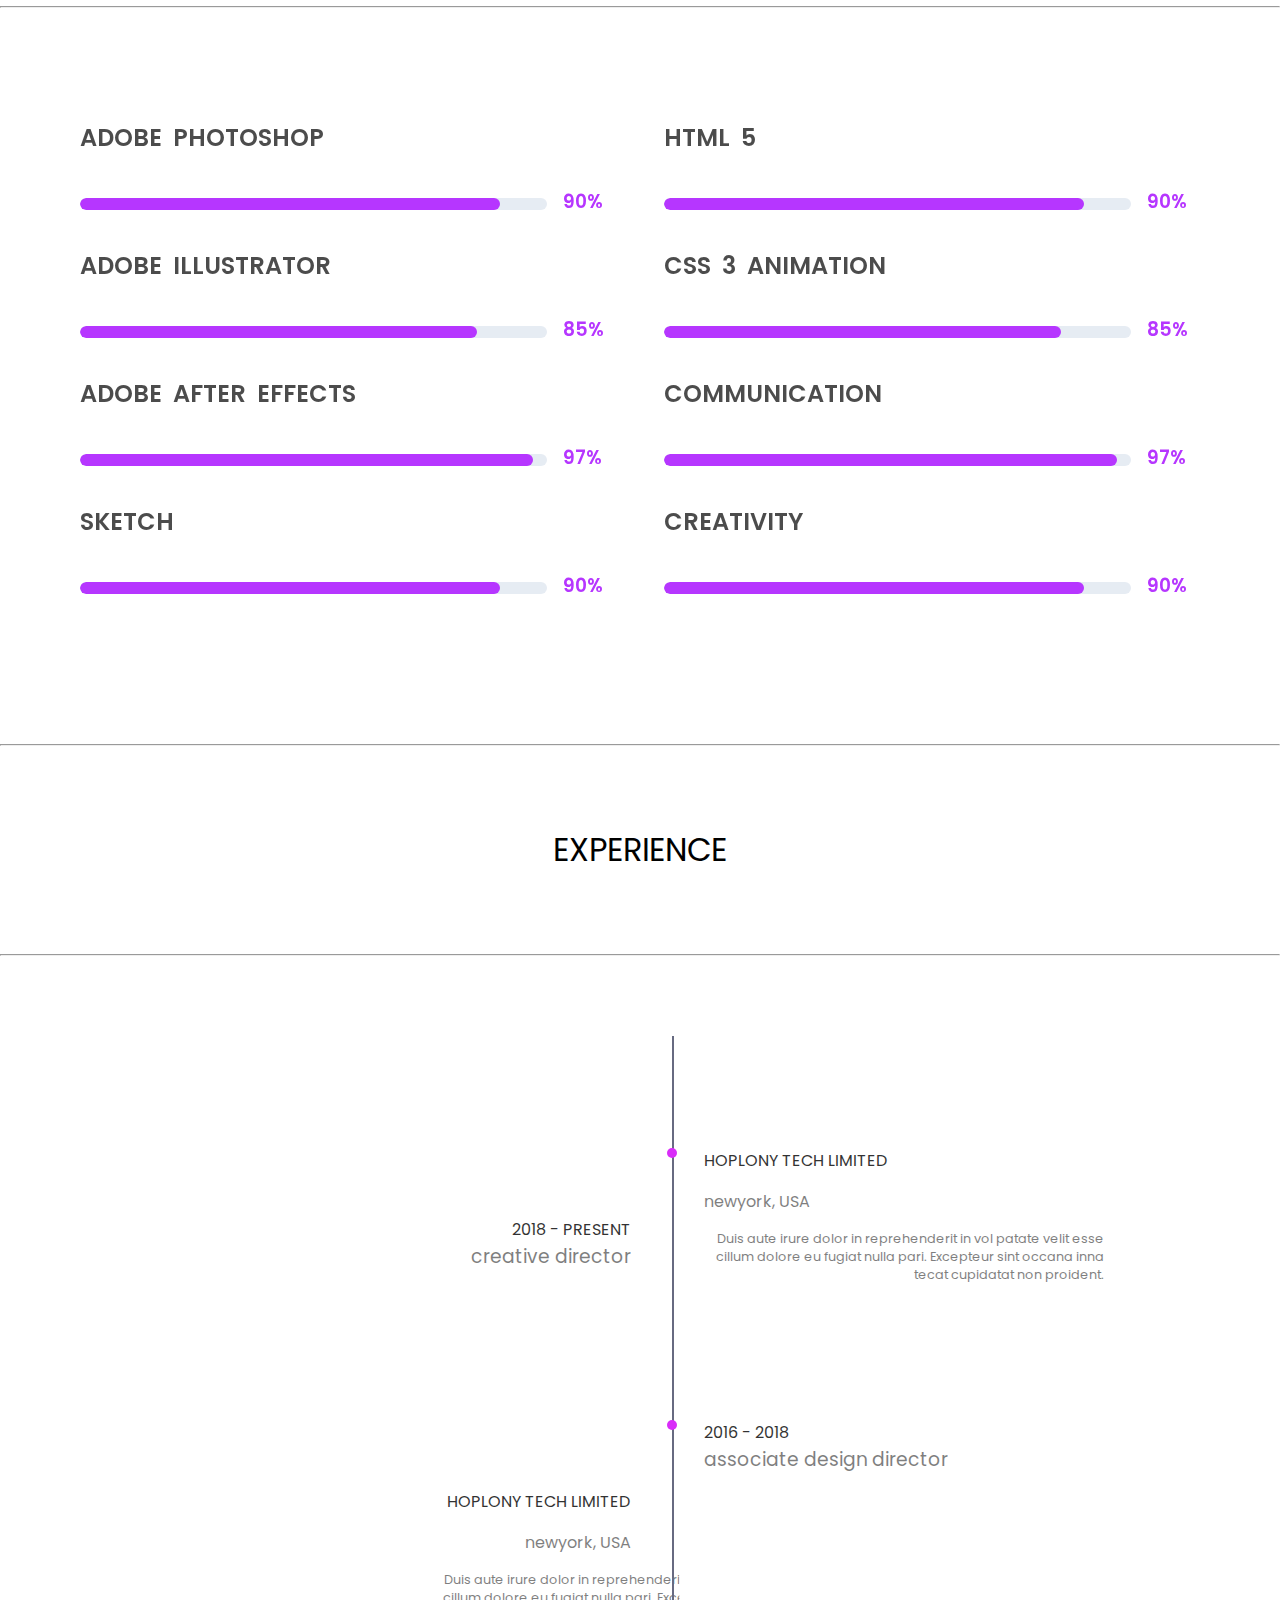
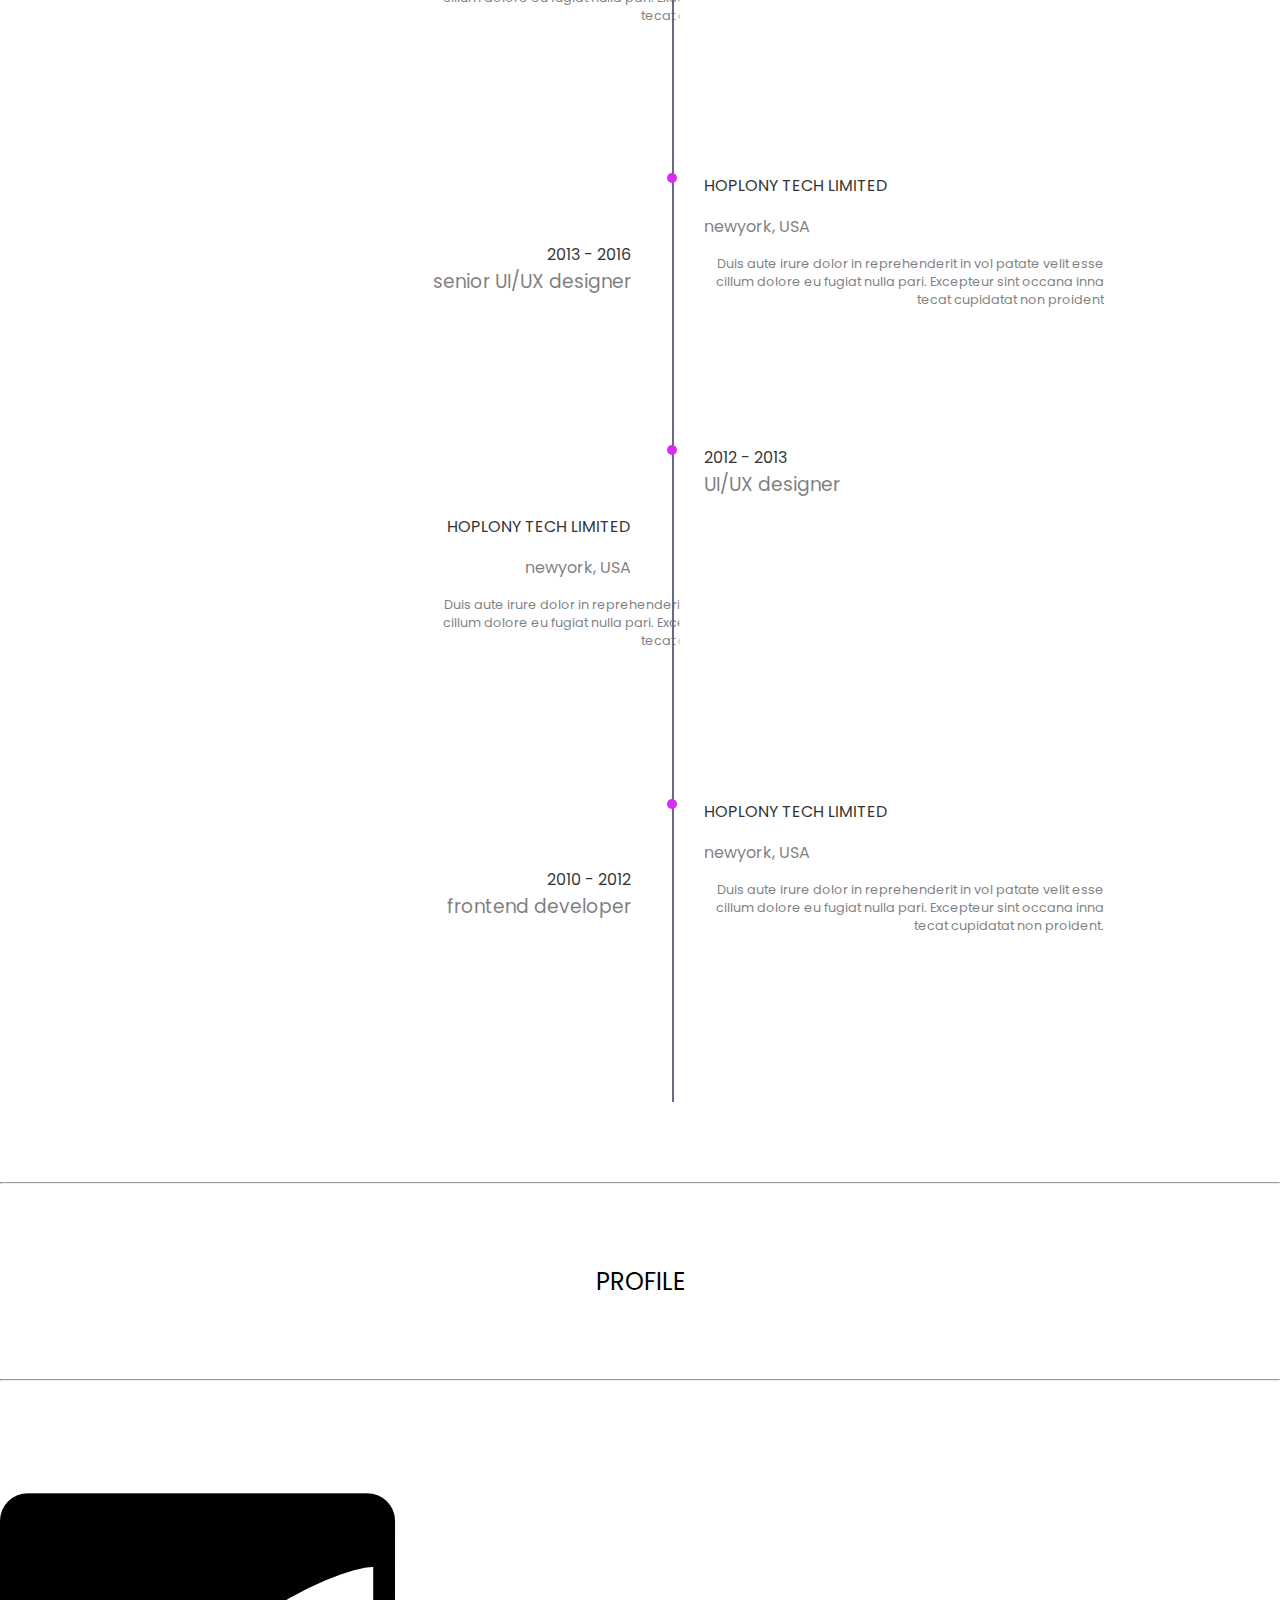
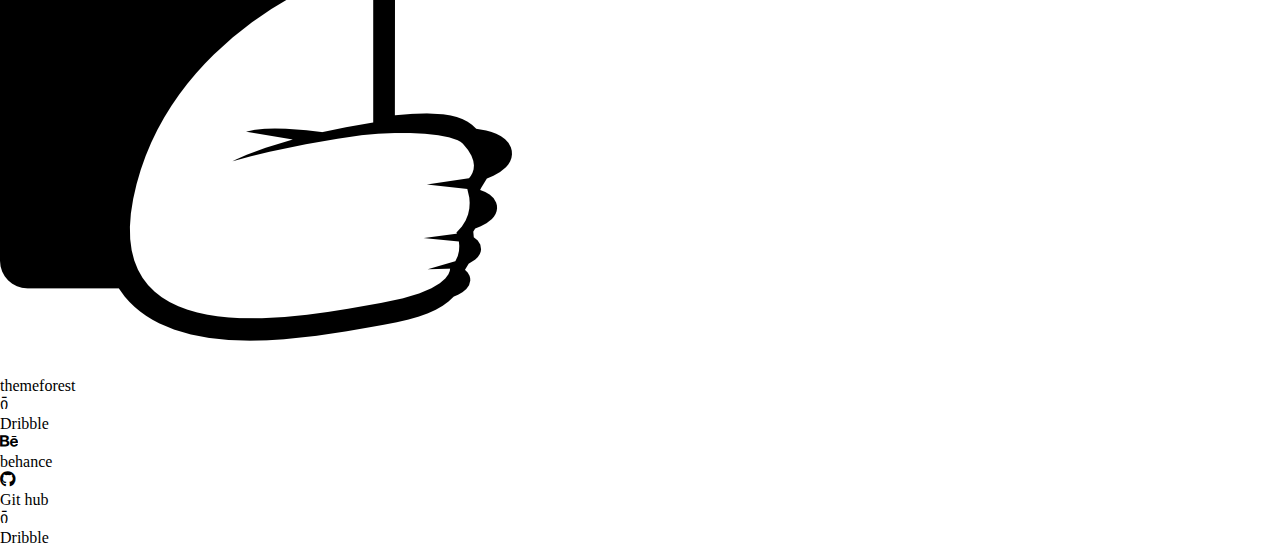
==== commit fe166718: "uptodate things" ====
--- a/html/index.html
+++ b/html/index.html
@@ -12,6 +12,7 @@
     <title>BROWNY</title>
 </head>
 <body>
+    <div class="up-c"></div>
     <header>
         <nav>
             <div class="content">
@@ -268,6 +269,7 @@
  <h1>experience</h1>
  <hr>
  <div class="r_container">
+    <div class="tln">
         <!-- space ---------------------------------------->
     <div class="row">
         <div class="left">
@@ -275,7 +277,7 @@
             <h3>creative director</h3>
         </div>
         <div class="right">
-            <h3>hoplony tech limited</h3>
+            <h2>hoplony tech limited</h2>
             <h4>newyork, USA</h4>
             <p>Duis aute irure dolor in reprehenderit in vol patate velit esse cillum dolore eu fugiat nulla pari. Excepteur sint occana inna tecat cupidatat non proident.</p>
         </div>
@@ -283,12 +285,12 @@
     </div>
     <!-- space ---------------------------------------->
     <div class="row">
-        <div class="left">
+        <div class="right">
             <h2>2016 - 2018</h2>
             <h3>associate design director</h3>
         </div>
-        <div class="right">
-            <h3>hoplony tech limited</h3>
+        <div class="left">
+            <h2>hoplony tech limited</h2>
             <h4>newyork, USA</h4>
             <p>Duis aute irure dolor in reprehenderit in vol patate velit esse cillum dolore eu fugiat nulla pari. Excepteur sint occana inna tecat cupidatat non proident.</p>
         </div>
@@ -300,19 +302,19 @@
             <h3>senior UI/UX designer</h3>
         </div>
         <div class="right">
-            <h3>hoplony tech limited</h3>
+            <h2>hoplony tech limited</h2>
             <h4>newyork, USA</h4>
             <p>Duis aute irure dolor in reprehenderit in vol patate velit esse cillum dolore eu fugiat nulla pari. Excepteur sint occana inna tecat cupidatat non proident</p>
         </div>
     </div>
         <!-- space ---------------------------------------->
     <div class="row">
-        <div class="left">
+        <div class="right">
             <h2>2012 - 2013</h2>
             <h3>UI/UX designer</h3>
         </div>
-        <div class="right">
-            <h3>hoplony tech limited</h3>
+        <div class="left">
+            <h2>hoplony tech limited</h2>
             <h4>newyork, USA</h4>
             <p>Duis aute irure dolor in reprehenderit in vol patate velit esse cillum dolore eu fugiat nulla pari. Excepteur sint occana inna tecat cupidatat non proident.</p>
         </div>
@@ -324,18 +326,51 @@
             <h3>frontend developer</h3>
         </div>
         <div class="right">
-            <h3>hoplony tech limited</h3>
+            <h2>hoplony tech limited</h2>
             <h4>newyork, USA</h4>
             <p>Duis aute irure dolor in reprehenderit in vol patate velit esse cillum dolore eu fugiat nulla pari. Excepteur sint occana inna tecat cupidatat non proident.</p>
         </div>
     </div>
         <!-- space ---------------------------------------->
- </div>
-
-
-
-
-
+    </div>
+    </div>
+
+
+
+
+
+</div>
+<div class="profile">
+    <hr>
+    <h2>profile</h2>
+    <hr>
+    <div class="profile-cont">
+         <div class="prof">
+            <div class="lgo"><img src="/images/logo/themeforest.png" alt="theme forest logo"></div>
+            <span>themeforest</span>
+         </div>
+          <!-- space ---------------------------------------->
+          <div class="prof">
+            <div class="lgo"><i class="fa-regular fa-basketball"></i></div>
+            <span>Dribble</span>
+         </div>
+         <!-- space ---------------------------------------->
+         <div class="prof">
+            <div class="lgo"><i class="fa-brands fa-behance"></i></i></div>
+            <span>behance</span>
+         </div>
+         <!-- space ---------------------------------------->
+         <div class="prof">
+            <div class="lgo"><i class="fa-brands fa-github"></i></div>
+            <span>Git hub</span>
+         </div>
+         <!-- space ---------------------------------------->
+         <div class="prof">
+            <div class="lgo"><i class="fa-regular fa-basketball"></i></div>
+            <span>Dribble</span>
+         </div>
+
+    </div>
 </div>
 
 
--- a/css/style.css
+++ b/css/style.css
@@ -8,6 +8,7 @@
     padding: 0;
     margin: 0;
     overflow-x: hidden;
+    
 }
 h1,p,h2,h3,a,h4,h5,h6{
   font-family: "Poppins", sans-serif;
@@ -25,6 +26,10 @@
 nav{
     padding: 3rem;
     box-shadow:  0 0 1px 0 black;
+    position: sticky;
+    top: 0;
+    z-index: 999;
+    
 }
 nav span{
    
@@ -32,6 +37,7 @@
         color: #d92cf9;
         font-weight: bold;
         margin-bottom: 2rem;
+       
 }
 nav ul{
  position:absolute;
@@ -127,6 +133,8 @@
   color: #d92cf9;
   font-weight: 750;
   word-wrap: normal;
+  position: sticky;
+  top: 0;
 }
 .hero h1 .lft{
   color: white;
@@ -411,6 +419,7 @@
     .experience{
       width: 100%;
       height: 100%;
+      overflow: visible;
     
     }
     .experience h1{
@@ -422,7 +431,7 @@
     
     }
     .experience .r_container .row{
-     margin-top: 5rem;
+     margin-bottom: 5rem;
      
     
     }
@@ -430,14 +439,30 @@
      margin: 1.3rem 0;
     }
     .experience .r_container .row h2{
-      font-size: 1.2rem;
+      font-size: 1rem;
     opacity: .8;
+    text-transform: uppercase;
     }
     .experience .r_container .row h3{
       opacity: .5;
     }
     .experience .r_container .row h4{
-     font-size: 1.2rem;
+     font-size: 1rem;
+     margin: 1rem 0;
+     opacity: .5;
+    }
+    .experience .r_container .row p{
+      opacity: .5;
+    }
+    .experience .r_container .tln{
+      height: 100%;
+      width: 100%;
+    }
+
+    .profile h2{
+      text-align: center;
+      text-transform: uppercase;
+      margin-bottom: 3rem;
     }
  
 
@@ -503,6 +528,25 @@
     display: inline-flex;
     width: 80%;
     height: 1px;
+   }
+   .experience .r_container .tln{
+    padding-left: 2REM;
+    border-left: 2px solid #676a81;
+   }
+   .experience .r_container .row .left h2::before{
+    content: "";
+    position: absolute;
+    height: 10px;
+    width: 10px;
+    border-radius: 50%;
+     background-color: #d92cf9;
+     z-index: 1;
+     
+     left: 28px;
+ 
+   }
+   .experience .r_container .row .right{
+    width: 100vw;
    }
 }
 /* for laptop---------------------------------------------------------------------------------------------------------------------------------------- */
@@ -596,12 +640,88 @@
    .skills .skill_box .web_skills{
     width: 50%;
   }
+  .experience .r_container {
+    height: 100%;
+    width: 100%;
+    overflow-x: visible;
+    
+  }
+ 
+   .experience .r_container .row::before{
+    content: "";
+    position: absolute;
+    height: 10px;
+    width: 10px;
+    border-radius: 50%;
+     background-color: #d92cf9;
+    overflow: visible;
+    /* right: -25px; */
   
-
-       
-    
-    
-    
+     z-index: 10;
+     
+   
+ 
+   }
+   .experience{
+    overflow: visible;
+   }
+   .experience .r_container .tln .row{
+    display: flex;
+    justify-content: center;
+    gap: 15rem;
+    width: 100%;
+    height: max-content;
+    position: relative;
+    overflow-x: visible;
+    margin: 5rem 0;
+
+   
+   }
+   .row  p{
+   
+   /* overflow: visible; */
+   font-size: .8rem;
+   }
+   .row .right p{
+    /* transform: translateX(-50%); */
+    overflow: visible;
+    }
+ .row .left{
+width:50%;
+text-align: end;
+    left: 0%;
+   margin: 0;
+
+    transform: translateX(-57%);
+  
+ 
+   }
+   
+   .experience .row .right{
+    position: absolute;
+    left: 50%;
+    width: 50%;
+    margin-left: 2rem;
+ 
+   }
+   .r_container{
+   padding: 0 3rem;
+    position: relative;
+   }
+   .r_container::before{
+    content: '';
+    position: absolute;
+    width: 2px;
+    height: 100%;
+    left: 50%;
+    top: 0;
+  background-color: #676a81;  
+  z-index: 1; 
+}
+.row h4{
+  font-size: .6rem;
+}
+ 
 }
 /* for desktop--------------------------------------------------------------------------------------------------------- */
 @media  (min-width:1025px){
@@ -838,5 +958,87 @@
             .skills .skill_box .skill_wraper .pogress{
               margin:2rem 0;
             }
+            .experience .r_container {
+              height: 100%;
+              width: 100%;
+              overflow-x: visible;
+              
+            }
+           
+             .experience .r_container .row::before{
+              content: "";
+              position: absolute;
+              height: 10px;
+              width: 10px;
+              border-radius: 50%;
+               background-color: #d92cf9;
+              overflow: visible;
+              /* right: -25px; */
             
-    }
+               z-index: 10;
+               
+             
+           
+             }
+             .experience{
+              overflow: visible;
+             }
+             .experience .r_container .tln .row{
+              display: flex;
+              justify-content: center;
+              gap: 15rem;
+              width: 100%;
+              height: max-content;
+              position: relative;
+              overflow-x: visible;
+              margin: 5rem 0;
+          
+             
+             }
+             .row  p{
+             text-align: end;
+             width: 25rem;
+             font-size: .8rem;
+             }
+             .row .left p{
+              transform: translateX(110%);
+              overflow: visible;
+              }
+           .row .left{
+          width:50%;
+          text-align: end;
+              left: 0%;
+             margin: 0;
+             
+              transform: translateX(-49%);
+            
+           
+             }
+             
+             .experience .row .right{
+              position: absolute;
+              left: 50%;
+              width: 50%;
+              margin-left: 2rem;
+           
+             }
+             .r_container{
+             padding: 0 3rem;
+              position: relative;
+             }
+             .r_container::before{
+              content: '';
+              position: absolute;
+              width: 2px;
+              height: 100%;
+              left: 50%;
+              top: 0;
+            background-color: #676a81;  
+            z-index: 1; 
+          }
+          .row h4{
+            font-size: .6rem;
+          }
+           
+            
+    }
